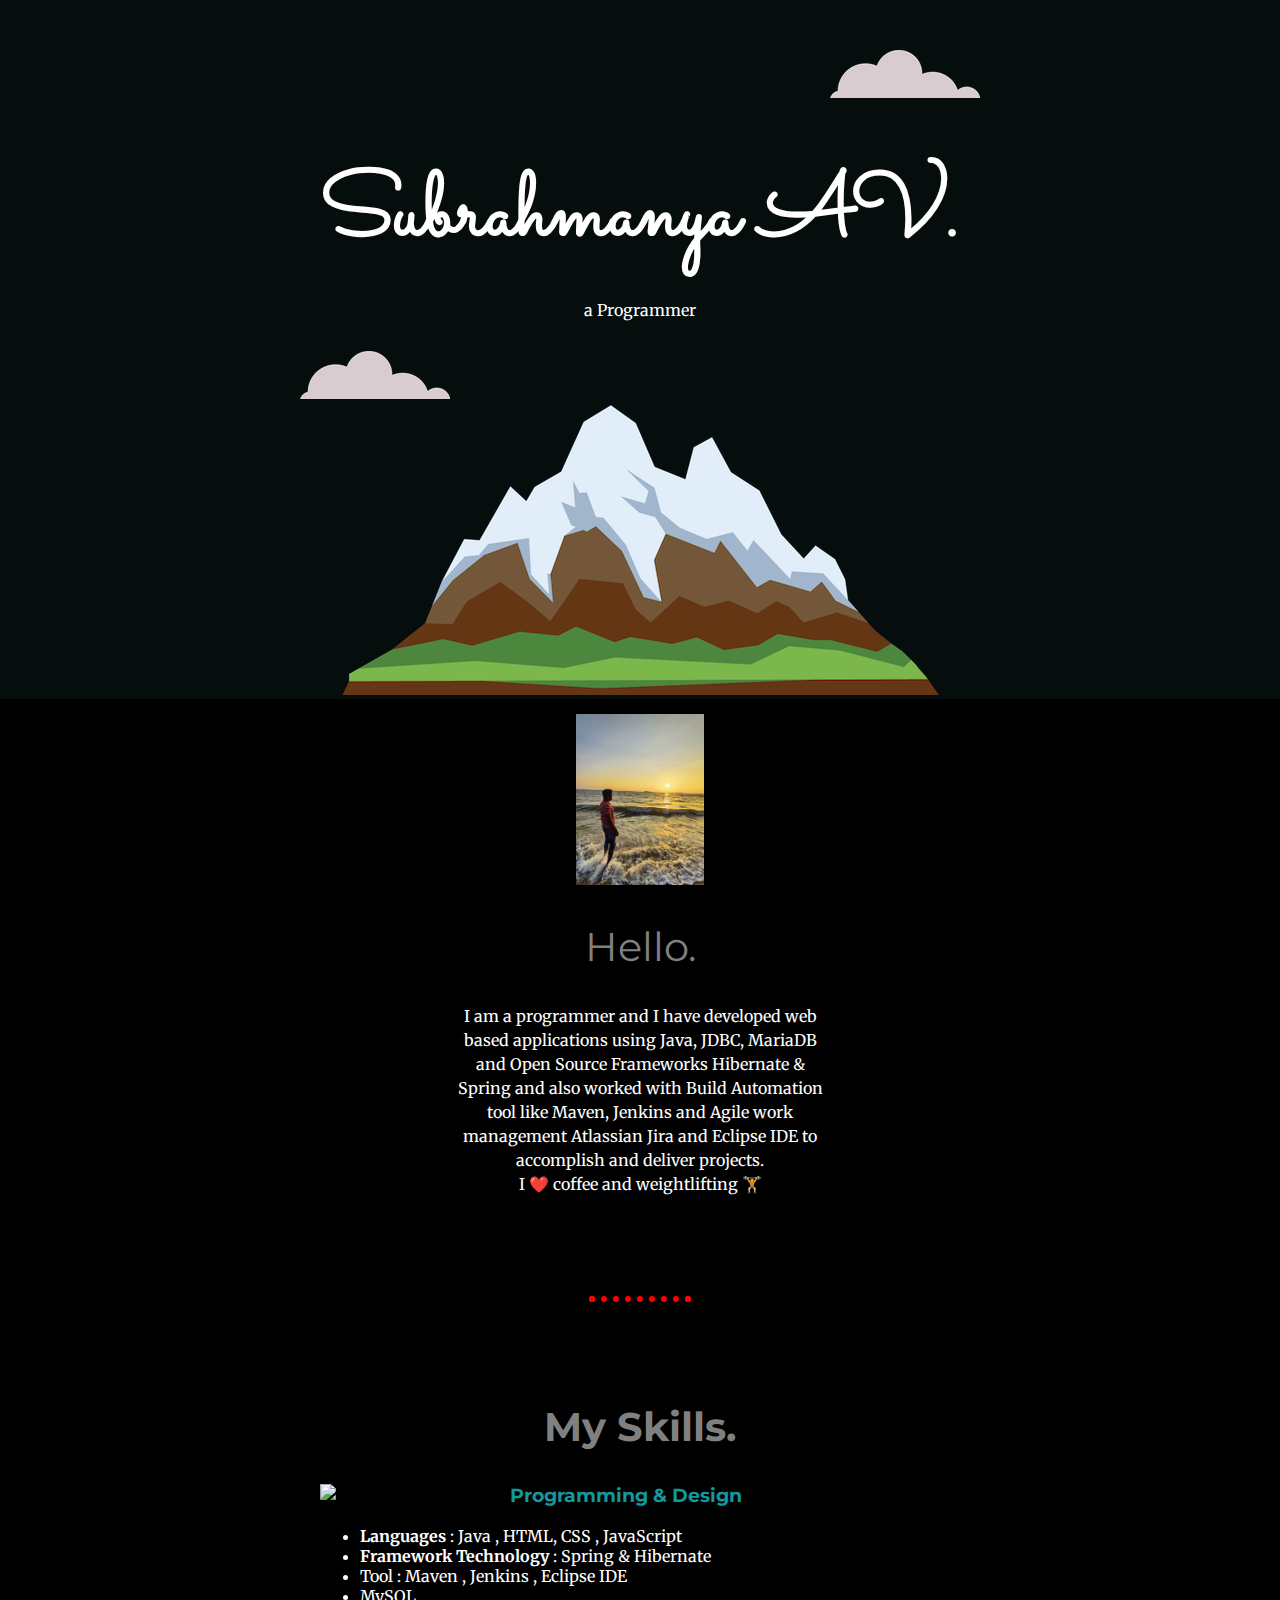
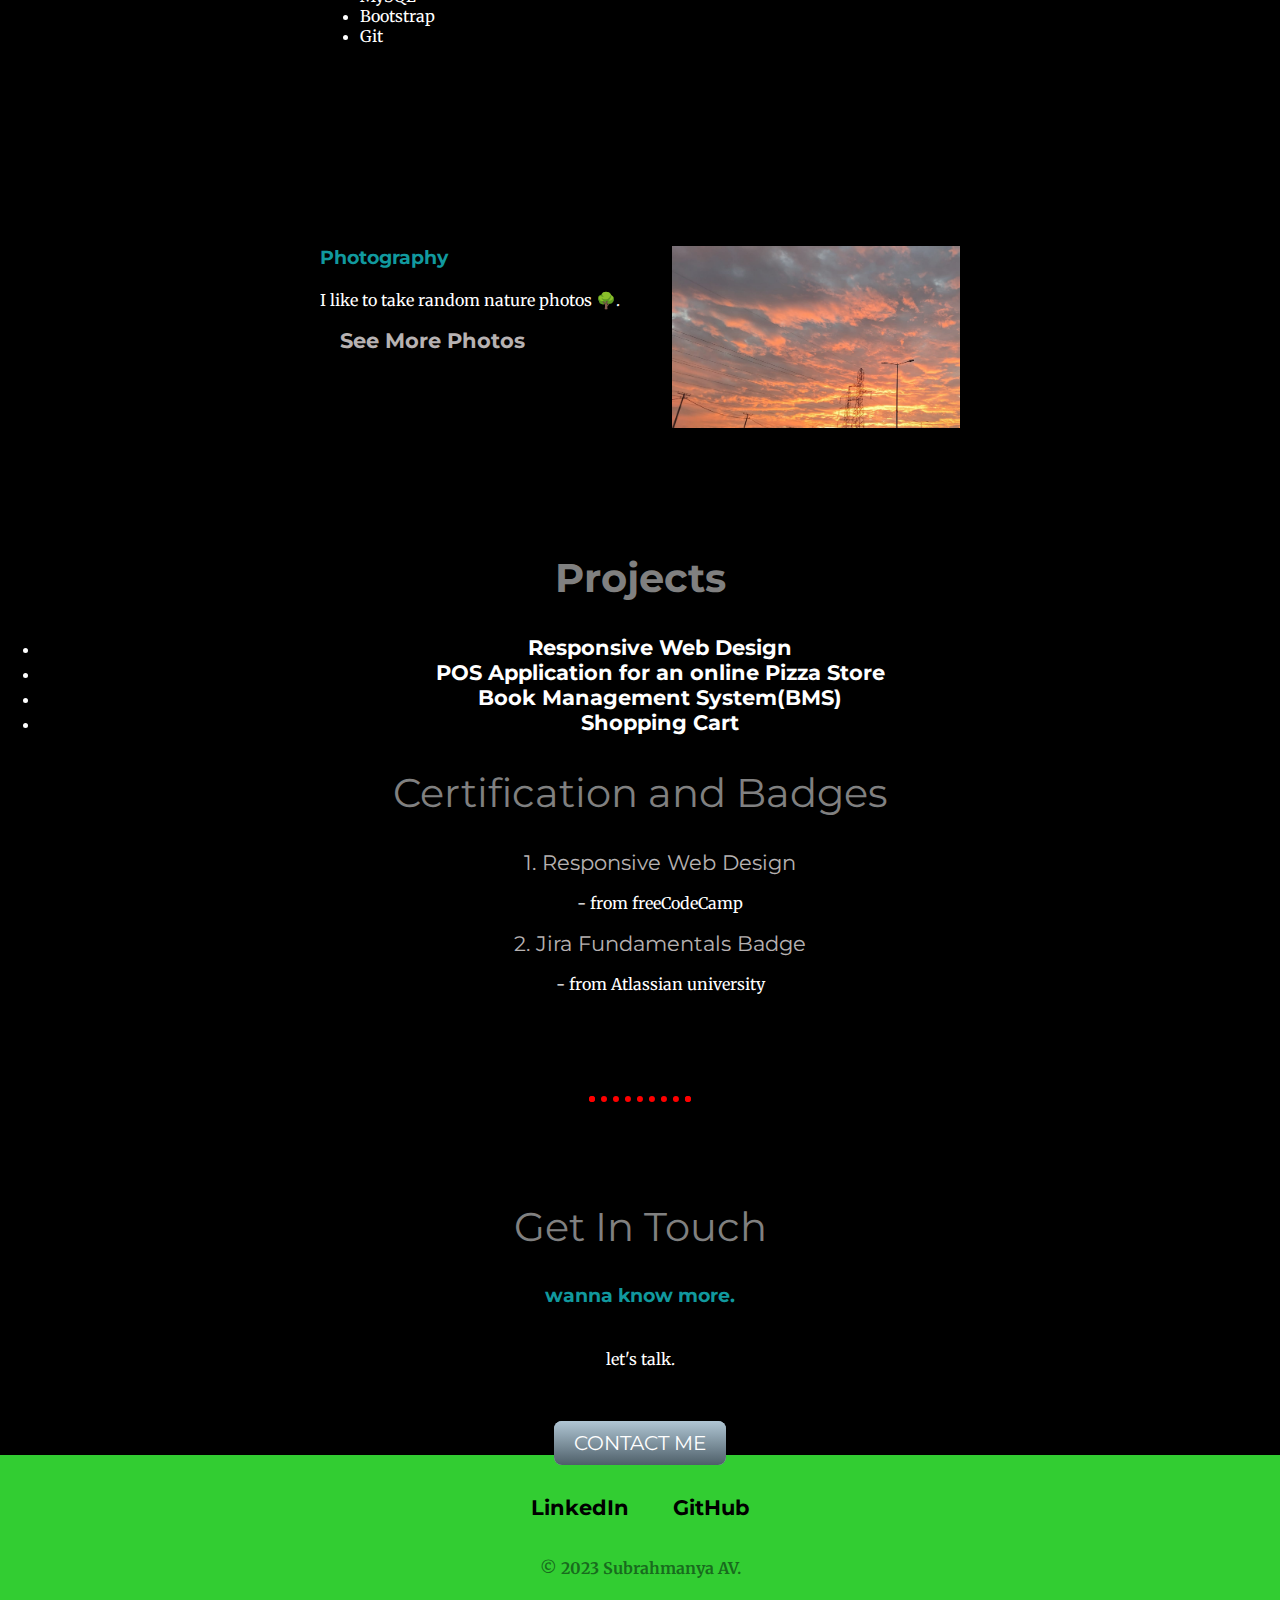
==== index.html @ 48629488 "update" ====
<!DOCTYPE html>
<html lang="en">
<head>
    <meta charset="UTF-8">
    <meta http-equiv="X-UA-Compatible" content="IE=edge">
    <title>Subrahmanya AV</title>
    <link rel="stylesheet" href="css/styles.css">
    <link rel="icon" href="favicon (2).ico">
    <link rel="preconnect" href="https://fonts.googleapis.com">
    <link rel="preconnect" href="https://fonts.gstatic.com" crossorigin>
    <link href="https://fonts.googleapis.com/css2?family=Merriweather:ital,wght@1,300&family=Montserrat:ital,wght@1,200&family=Sacramento&display=swap" rel="stylesheet">
</head>
<body>
    <div class="top-container">
        <img class="top-cloud" src="images/cloud.png" alt="cloud">
        <h1>Subrahmanya AV.</h1>
        <p>a Programmer</p> 
        <img class="bottom-cloud" src="images/cloud.png" alt="cloud-img" >   
        <img src="images/mountain.png" alt="mountain-img">
    </div>
    <div class="middle-container">
        <div class="profile">
          <img class="profile-pic"src="images/me+sun.jpg" alt="profile">
          <h2>Hello.</h2>
          <p class="intro">I am a programmer and I have developed web based applications using Java, JDBC, MariaDB and
             Open Source Frameworks Hibernate & Spring and also worked with Build Automation tool like Maven, Jenkins and 
             Agile work management Atlassian Jira and Eclipse IDE to accomplish and deliver projects.
            <br>I ❤️ coffee and weightlifting 🏋️<br></p>
        </div>
        <hr>
        <div class="skills">
          <h2><strong>My Skills.</strong> </h2>
          <div class="skill-row">
            <img class="programming-img" src="https://cdn-icons-png.flaticon.com/512/2482/2482539.png" alt="skills">
            <h3>Programming & Design</h3>
            <!-- <p>I started coding in 2022.So, am new to this but I am curious and am constantly learning</p> -->
            <ul class="list">
              <li><strong>Languages</strong> :  Java ,  HTML, CSS ,  JavaScript</li>
              <li><strong>Framework Technology</strong>  : Spring  & Hibernate</li>
              <li>Tool : Maven , Jenkins , Eclipse IDE </li>
              <li>MySQL </li>
              <li>Bootstrap</li>
              <li>Git</li>
            </ul>
          </div>
          <div class="skill-row">
            <img class="nature-pic" src="images/nature.jpg" alt="nature">
            <h3>Photography</h3>
            <p>I like to take random nature photos 🌳.</p>
            <a href="naturepics.html"><strong>See More Photos</strong></a>
          </div>
        </div>
        <div>
          <h2><strong>Projects</strong></h2>
          <ul class="list">
            <li ><a class="project" href="https://github.com/SubrahmanyaAV/ResponsiveWebDesign-freeCodeCamp.git"><strong>Responsive Web Design</strong></a></li>
            <li ><a class="project" href="https://github.com/SubrahmanyaAV/POS-PizzaStore-Hibernate-Spring.git"><strong>POS Application for an online Pizza Store</strong></a></li>
            <li ><a class="project" href="https://github.com/SubrahmanyaAV/BookManagementSystem-BMS-JDBC-Swing.git"><strong>Book Management System(BMS)</strong></a></li>
            <li ><a class="project" href="https://github.com/SubrahmanyaAV/ecomapp-shoppingcart-servlet-jsp.git"><strong>Shopping Cart</strong></a></li>
          </ul>
        </div>
        <div>
          <h2>Certification and Badges</h2>
          <ul>
            <li><a href="https://freecodecamp.org/certification/SubrahmanyaAV/responsive-web-design ">1. Responsive Web Design</a><p>- from freeCodeCamp</p></li>
            <li><a href="https://university.atlassian.com/student/award/X69KuymcPXBDvqLNH1qDiKFf">2. Jira Fundamentals Badge</a><p> - from Atlassian university</p></li>
          </ul>
        </div>
        <hr>
        <div class="contact-me">
          <h2>Get In Touch</h2>
          <h3>wanna know more.</h3>
          <p class="contact-message">let's talk.</p>
          <a class="btn" href="mailto:subrahmanyamowdhgalya@email.com">CONTACT ME</a>
        </div>
      </div>
      
      
      <div class="bottom-container">
        <a class="footer-link hover" href="https://www.linkedin.com/in/subrahmanya-a-v-b4709521b"><strong>LinkedIn</strong></a>
        <!-- <a class="footer-link" href="https://twitter.com/"><strong>Twitter</strong></a> -->
        <a class="footer-link hover" href="https://github.com/SubrahmanyaAV"><strong>GitHub</strong></a>
        <p class="copyright"><strong>© 2023 Subrahmanya AV.</strong></p>
      </div>
      
    
</body>
</html>
---- css/styles.css ----
body{
    margin: 0;
    text-align: center;
    font-family: 'Merriweather', serif;
}

h1{
    color: white;
   /* line-height: 2; */
    margin: 50px auto 0 auto;
    font-family: 'Sacramento', cursive;
   /* font-size: 562.5% ; */  /*16px = 100% ,so 90px  */
   font-size: 5.625rem;
}

h2{
    color: grey;
    font-family: 'Montserrat', sans-serif;
    font-size: 2.5rem;
    font-weight: normal;
}

h3{
    color: #11999E;
    font-family: 'Montserrat', sans-serif;
}

p{
    color: white;
    line-height: 1.5;
}

hr{
    border: dotted red 6px;
    border-bottom: none;
    width: 7%;
    margin: 100px auto;
}

a{
    color: rgba(245, 238, 238, 0.762);
    margin: 10px 20px;
    font-family: 'Montserrat', sans-serif;
    font-size: 1.3rem;
    text-decoration: none;
}

a:hover{
    color: #793db9;
}

.hover{
    color: black;
}
.hover:hover{
    color: white;
}
.list , .project{
    color: white;
}

.nav{
    width: 200px;
    margin: auto 500px;
    height: 60px;
    background-color: #413543;
    padding-right: 200px;
}

.top-container{
     background-color: #050d0d; /* 62B6B7 */
    position: relative;
    padding-top: 100px;
}

.middle-container{
    background-color: black;
    margin: 0;
    
}

.bottom-container{
    background-color: limegreen;
    padding: 40px 0;
}

.intro{
    width: 30%;
    margin: auto;
}

.top-cloud{
    position: absolute;
    right: 300px;
    top: 50px;
}

.bottom-cloud{
    position: absolute;
    left: 300px;
    bottom: 300px;
}

.profile-pic{
    width: 10%;
    margin-top: 15px;
}

.programming-img{
    width: 25%;
    float: left;
    margin-right: 30px;
}

.contact-me{
    background-color: black;
}

.skill-row{
    width: 50%;
    margin: 20px auto 200px auto;
    text-align: left;
}

.nature-pic{
    width: 45%;
    float: right;
    margin-left: 30px;
}

.contact-message{
    width: 40%;
    margin: 40px auto 60px;
}

.btn {
    background: #b0c6d4;
    background-image: -webkit-linear-gradient(top, #b0c6d4, #4e5f69);
    background-image: -moz-linear-gradient(top, #b0c6d4, #4e5f69);
    background-image: -ms-linear-gradient(top, #b0c6d4, #4e5f69);
    background-image: -o-linear-gradient(top, #b0c6d4, #4e5f69);
    background-image: linear-gradient(to bottom, #b0c6d4, #4e5f69);
    -webkit-border-radius: 8;
    -moz-border-radius: 8;
    border-radius: 8px;
    font-family: 'Montserrat', sans-serif;
    color: #ffffff;
    font-size: 20px;
    padding: 10px 20px 10px 20px;
    text-decoration: none;
  }
  
  .btn:hover {
    background: #74818a;
    background-image: -webkit-linear-gradient(top, #74818a, #0e1a21);
    background-image: -moz-linear-gradient(top, #74818a, #0e1a21);
    background-image: -ms-linear-gradient(top, #74818a, #0e1a21);
    background-image: -o-linear-gradient(top, #74818a, #0e1a21);
    background-image: linear-gradient(to bottom, #74818a, #0e1a21);
    text-decoration: none;
  }
  
  .copyright{
    color: #000a0a85;
    padding: 20px;
    font-size: 1rem;
  }
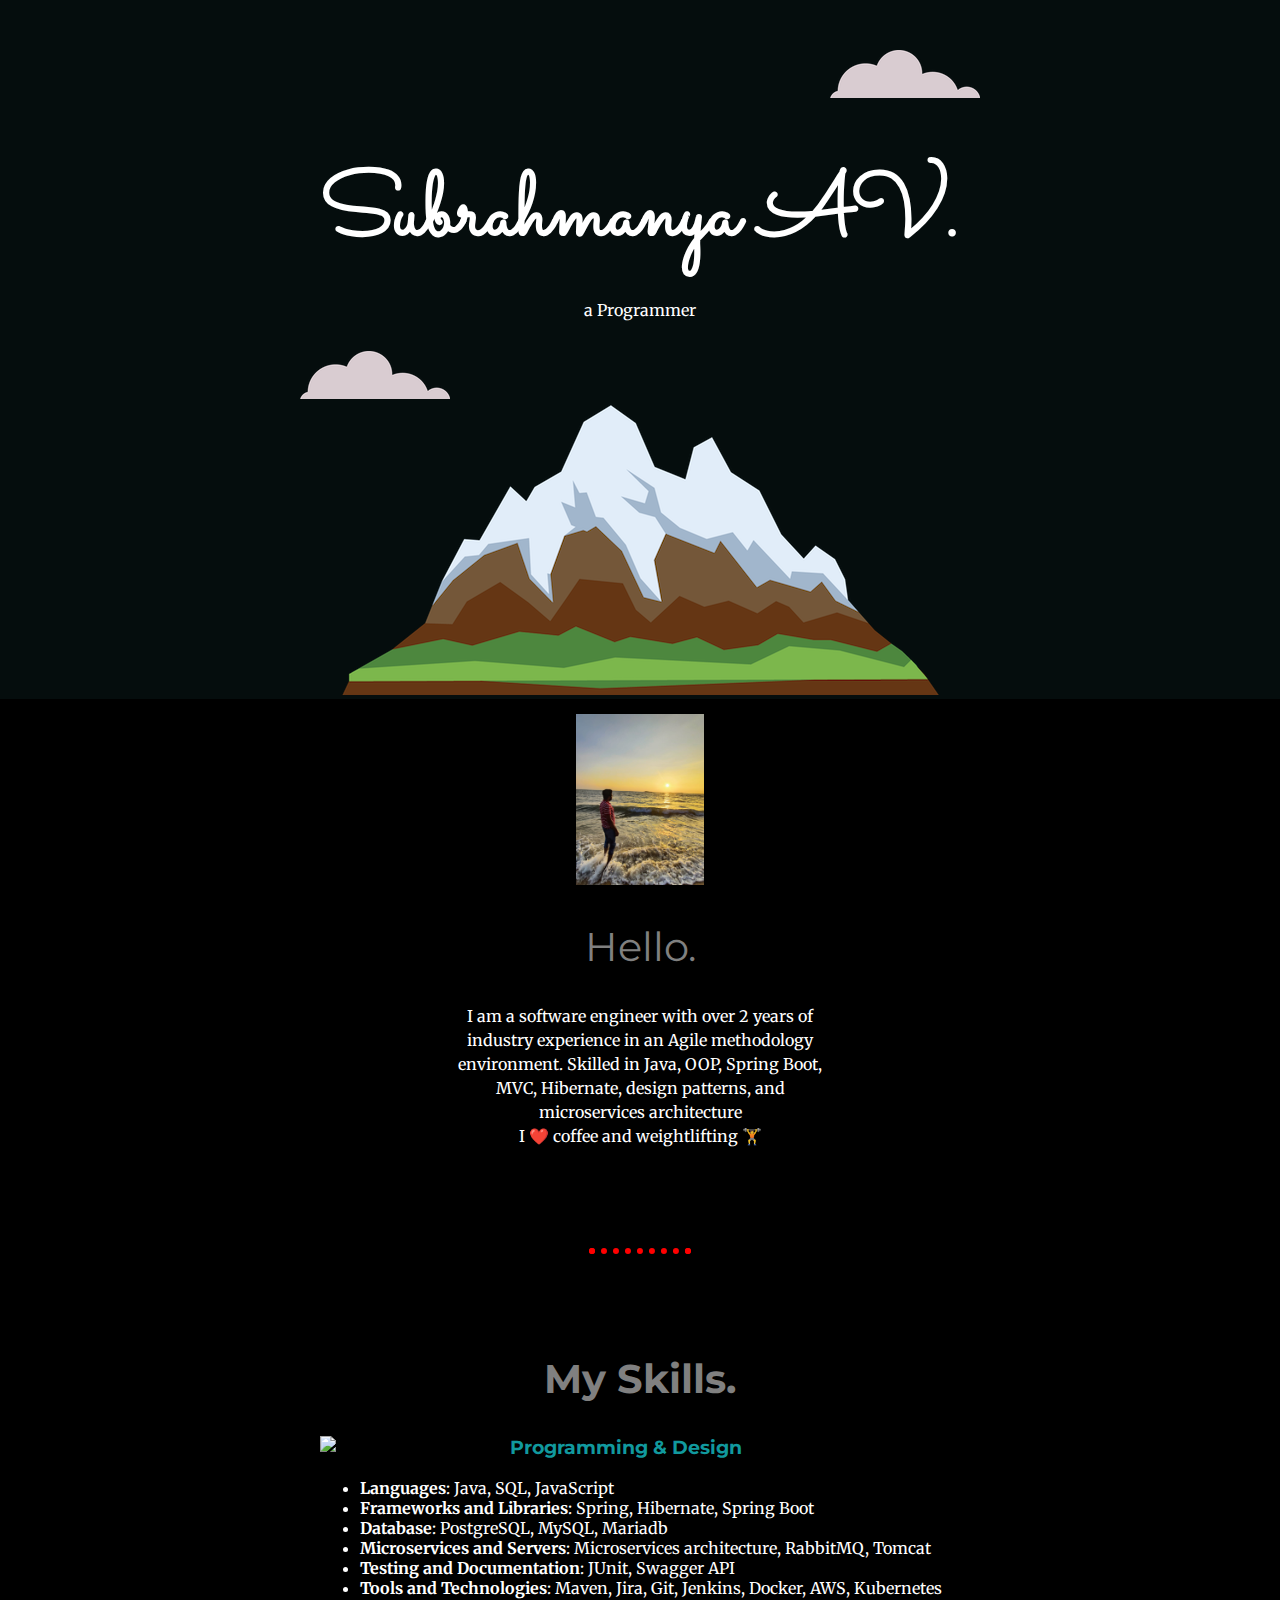
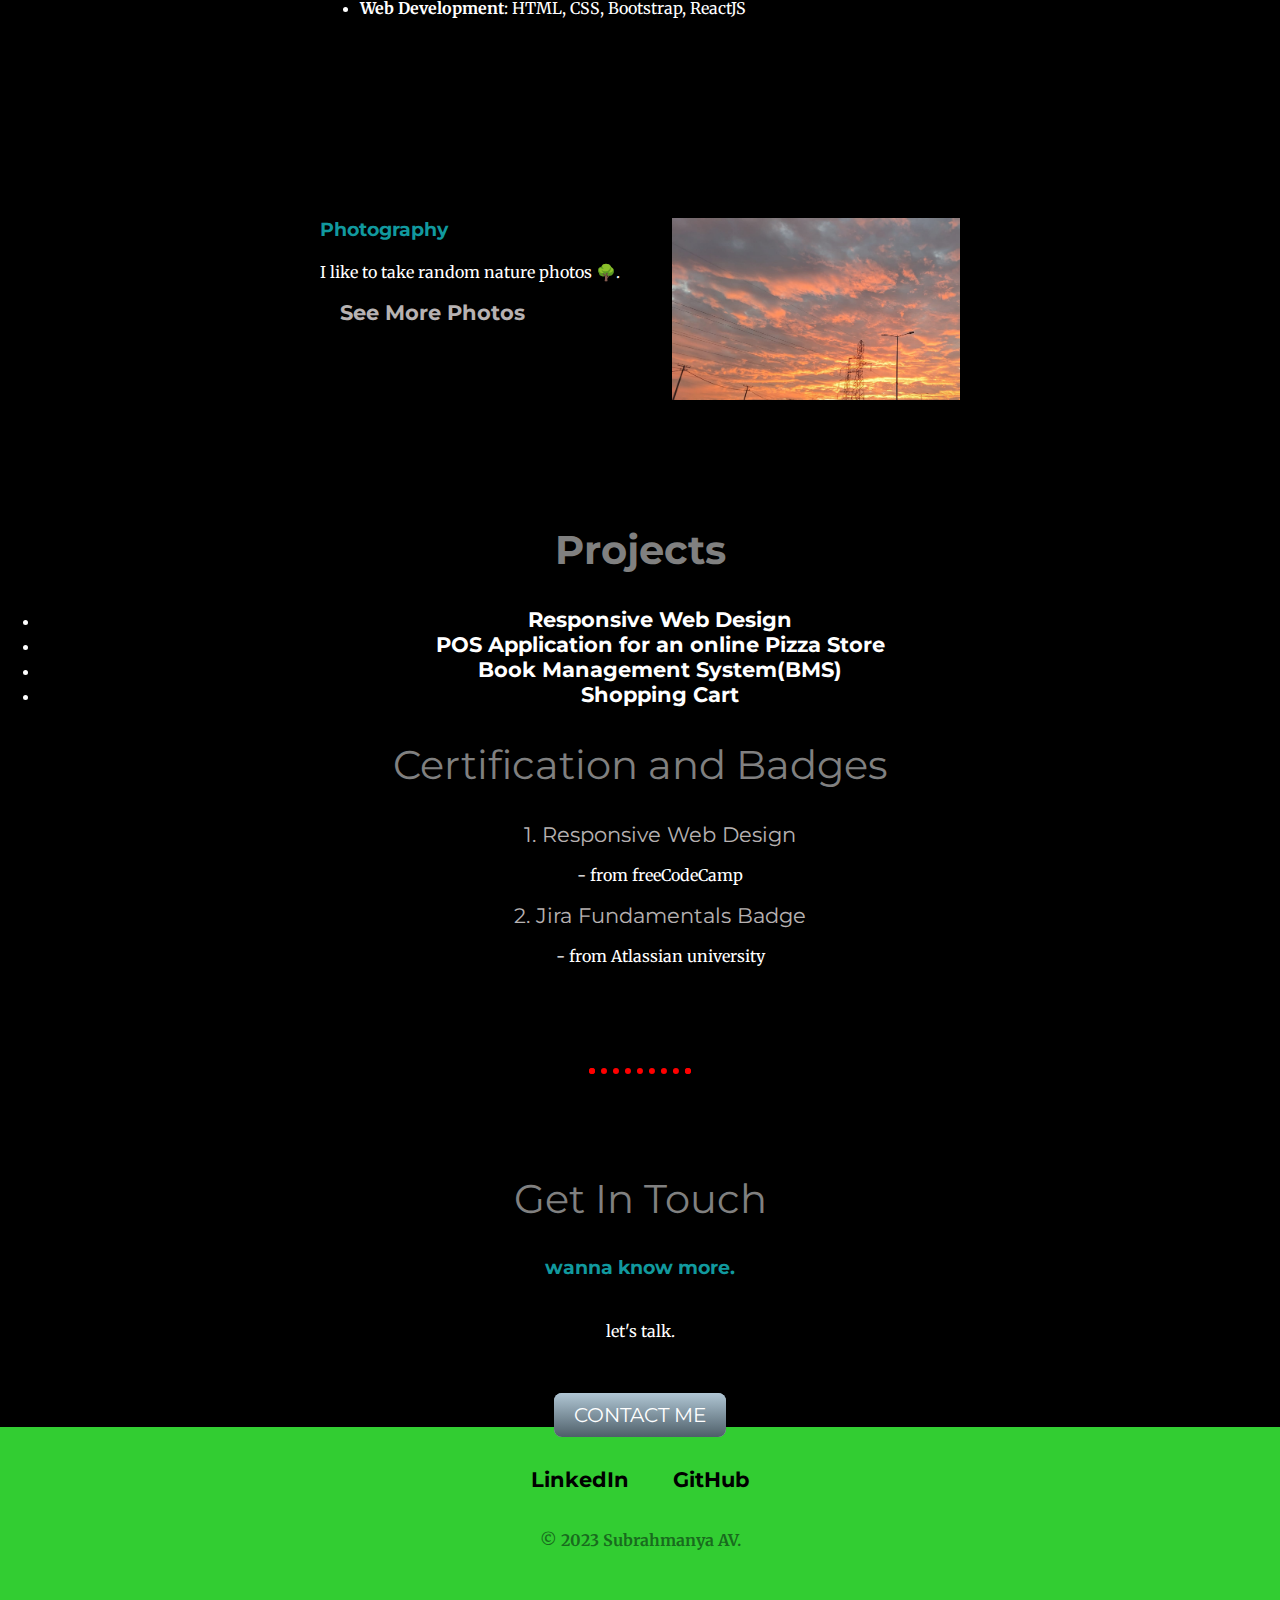
==== commit 3166734d: "Update index.html" ====
--- a/index.html
+++ b/index.html
@@ -22,9 +22,8 @@
         <div class="profile">
           <img class="profile-pic"src="images/me+sun.jpg" alt="profile">
           <h2>Hello.</h2>
-          <p class="intro">I am a programmer and I have developed web based applications using Java, JDBC, MariaDB and
-             Open Source Frameworks Hibernate & Spring and also worked with Build Automation tool like Maven, Jenkins and 
-             Agile work management Atlassian Jira and Eclipse IDE to accomplish and deliver projects.
+          <p class="intro">I am a software engineer with over 2 years of industry experience in an Agile methodology environment. 
+              Skilled in Java, OOP, Spring Boot, MVC, Hibernate, design patterns, and microservices architecture
             <br>I ❤️ coffee and weightlifting 🏋️<br></p>
         </div>
         <hr>
@@ -35,19 +34,21 @@
             <h3>Programming & Design</h3>
             <!-- <p>I started coding in 2022.So, am new to this but I am curious and am constantly learning</p> -->
             <ul class="list">
-              <li><strong>Languages</strong> :  Java ,  HTML, CSS ,  JavaScript</li>
-              <li><strong>Framework Technology</strong>  : Spring  & Hibernate</li>
-              <li>Tool : Maven , Jenkins , Eclipse IDE </li>
-              <li>MySQL </li>
-              <li>Bootstrap</li>
-              <li>Git</li>
+                <li><strong>Languages</strong>: Java, SQL, JavaScript</li>
+                <li><strong>Frameworks and Libraries</strong>: Spring, Hibernate, Spring Boot</li>
+                <li><strong>Database</strong>: PostgreSQL, MySQL, Mariadb</li>
+                <li><strong>Microservices and Servers</strong>: Microservices architecture, RabbitMQ, Tomcat</li>
+                <li><strong>Testing and Documentation</strong>: JUnit, Swagger API</li>
+                <li><strong>Tools and Technologies</strong>: Maven, Jira, Git, Jenkins, Docker, AWS, Kubernetes</li>
+                <li><strong>Web Development</strong>: HTML, CSS, Bootstrap, ReactJS</li>
+
             </ul>
           </div>
           <div class="skill-row">
             <img class="nature-pic" src="images/nature.jpg" alt="nature">
             <h3>Photography</h3>
             <p>I like to take random nature photos 🌳.</p>
-            <a href="naturepics.html"><strong>See More Photos</strong></a>
+            <a href="naturepics.html"><strong><href>See More Photos</href></strong></a>
           </div>
         </div>
         <div>
@@ -85,4 +86,4 @@
       
     
 </body>
-</html>+</html>
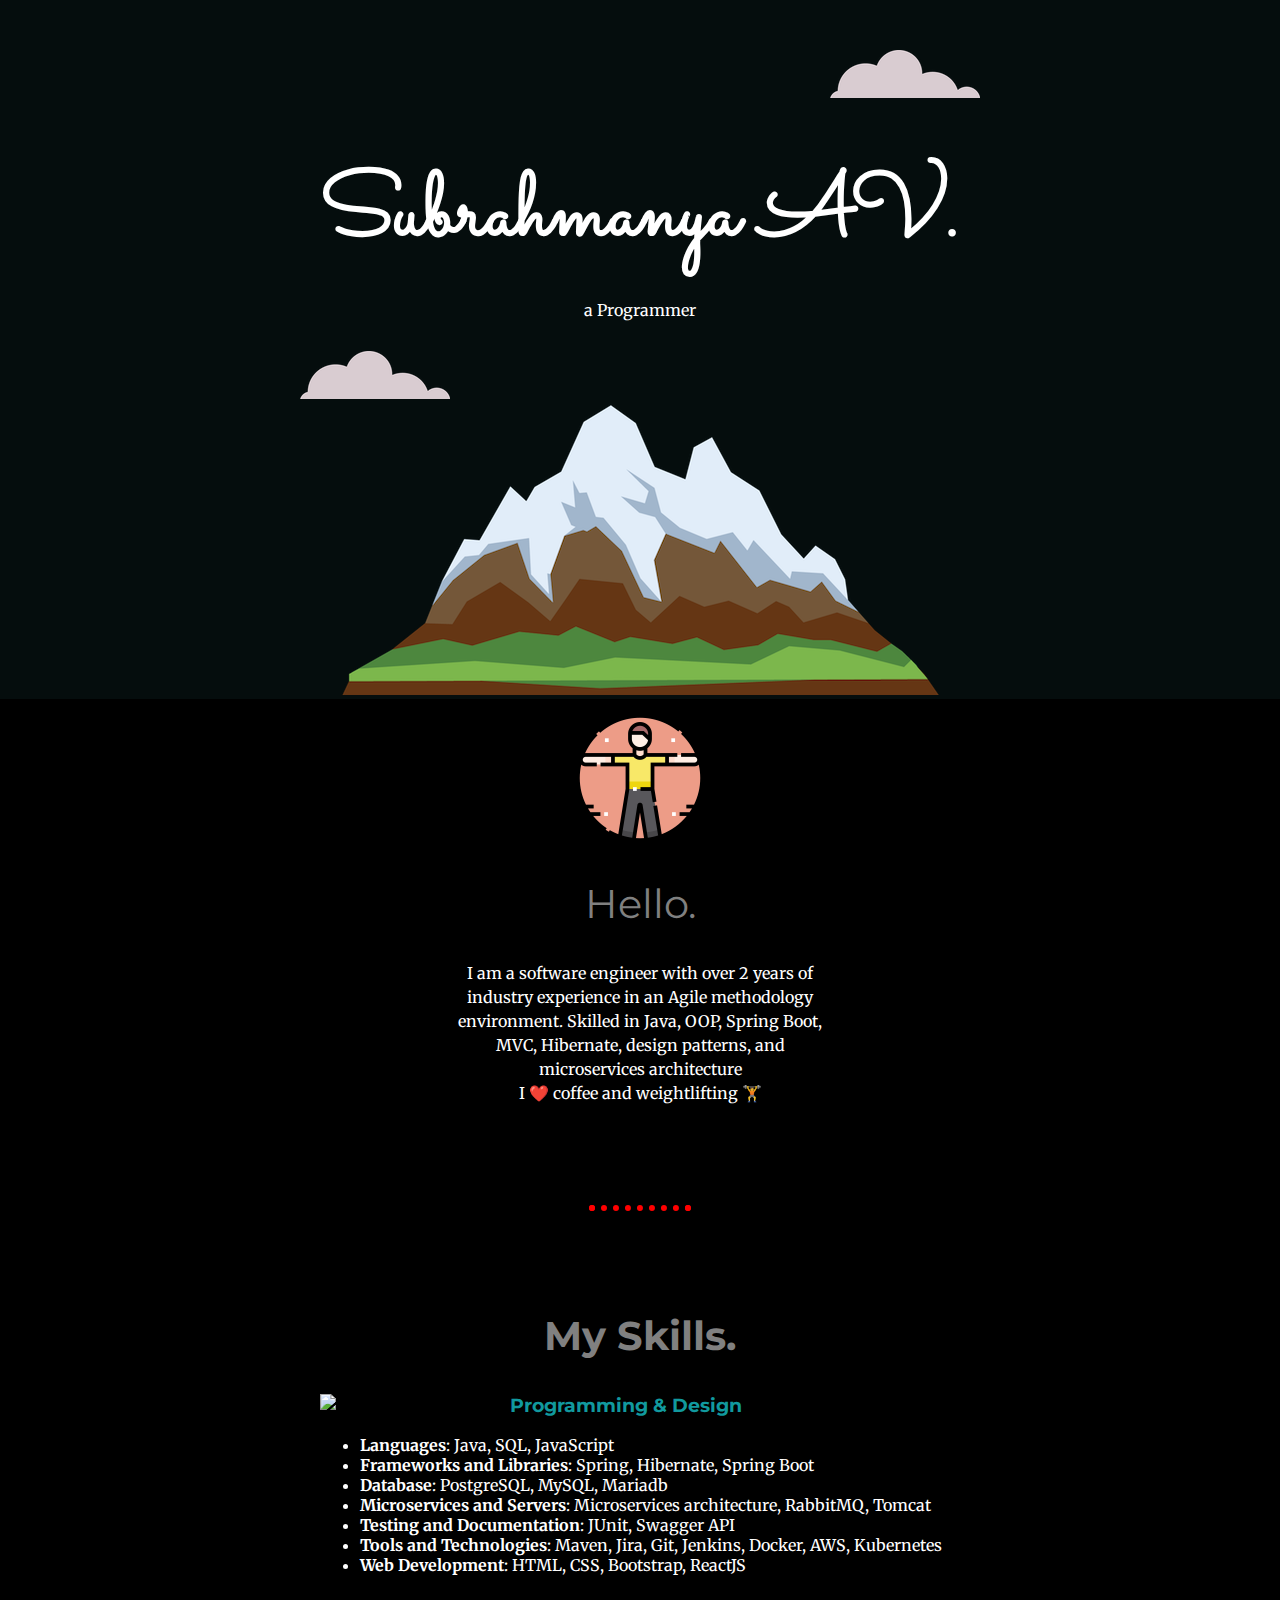
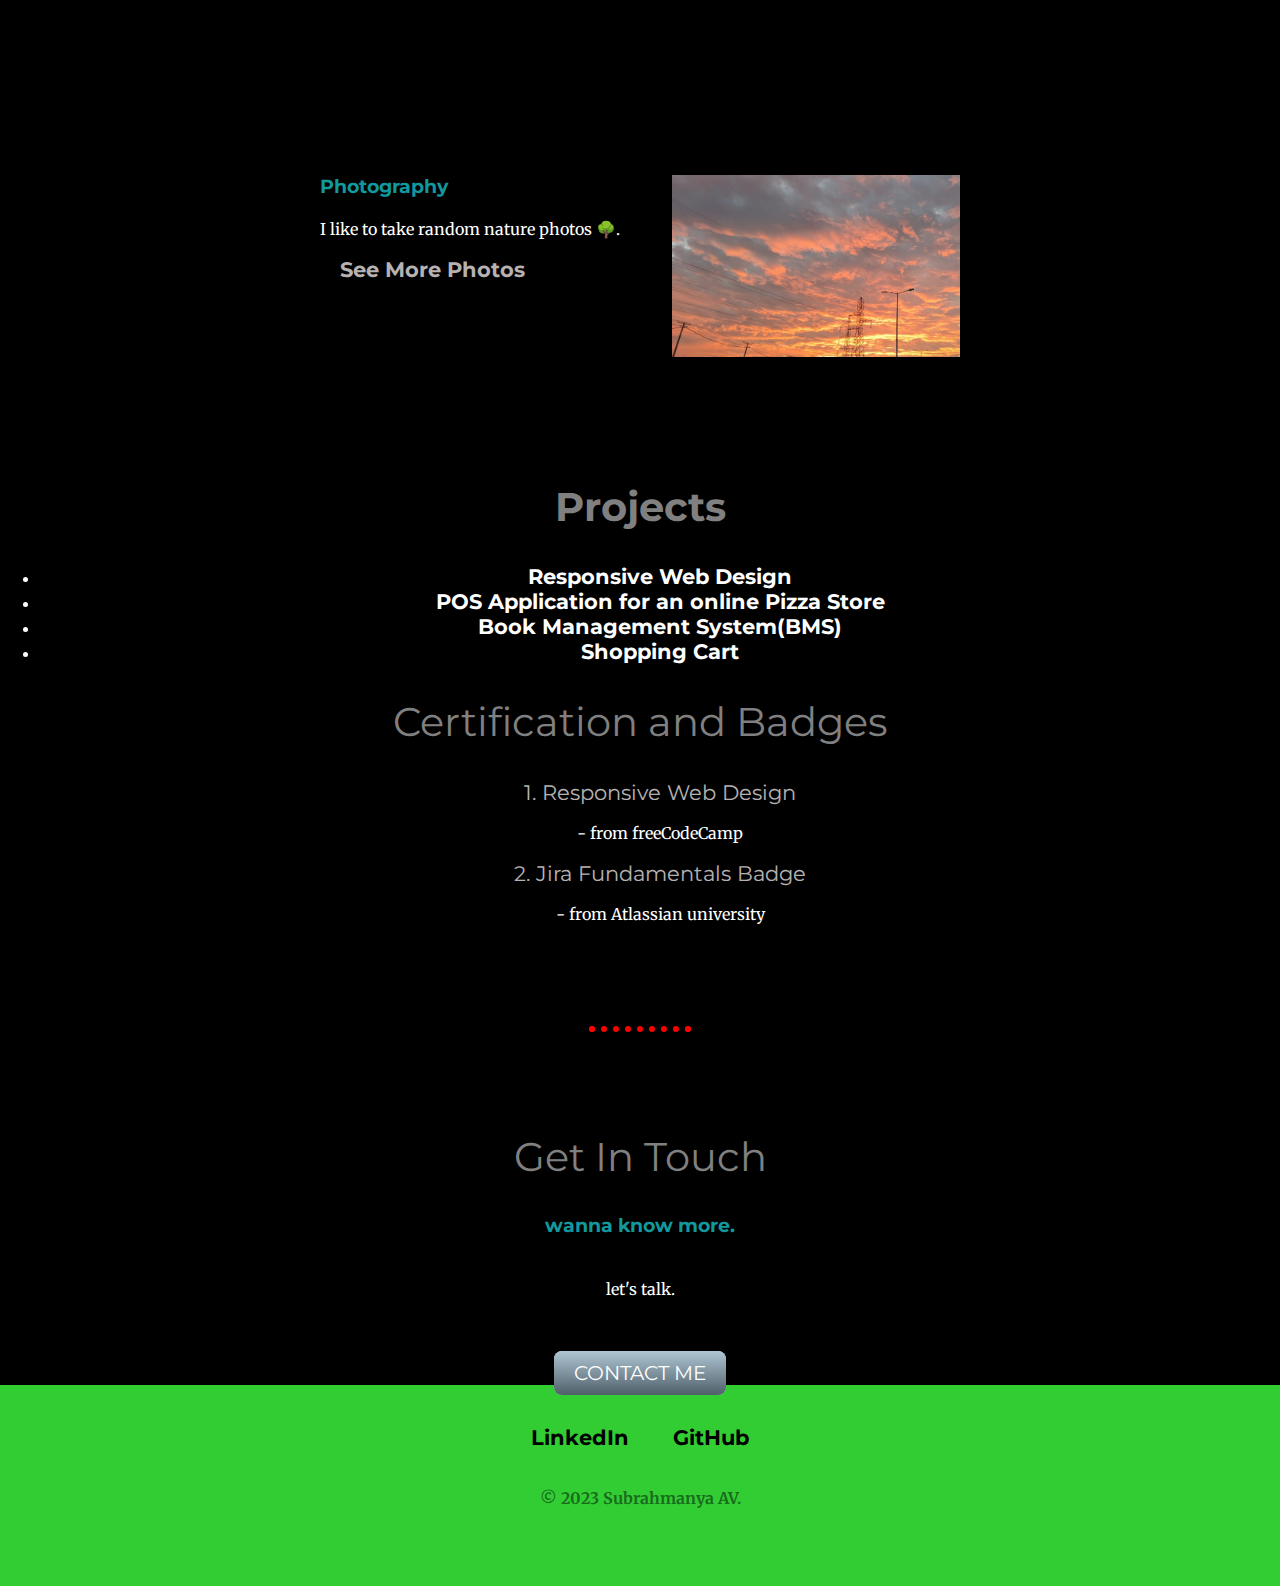
==== commit e83c83da: "Update index.html" ====
--- a/index.html
+++ b/index.html
@@ -20,7 +20,7 @@
     </div>
     <div class="middle-container">
         <div class="profile">
-          <img class="profile-pic"src="images/me+sun.jpg" alt="profile">
+          <img class="profile-pic"src="images/virtuvian-man.png" alt="profile">
           <h2>Hello.</h2>
           <p class="intro">I am a software engineer with over 2 years of industry experience in an Agile methodology environment. 
               Skilled in Java, OOP, Spring Boot, MVC, Hibernate, design patterns, and microservices architecture
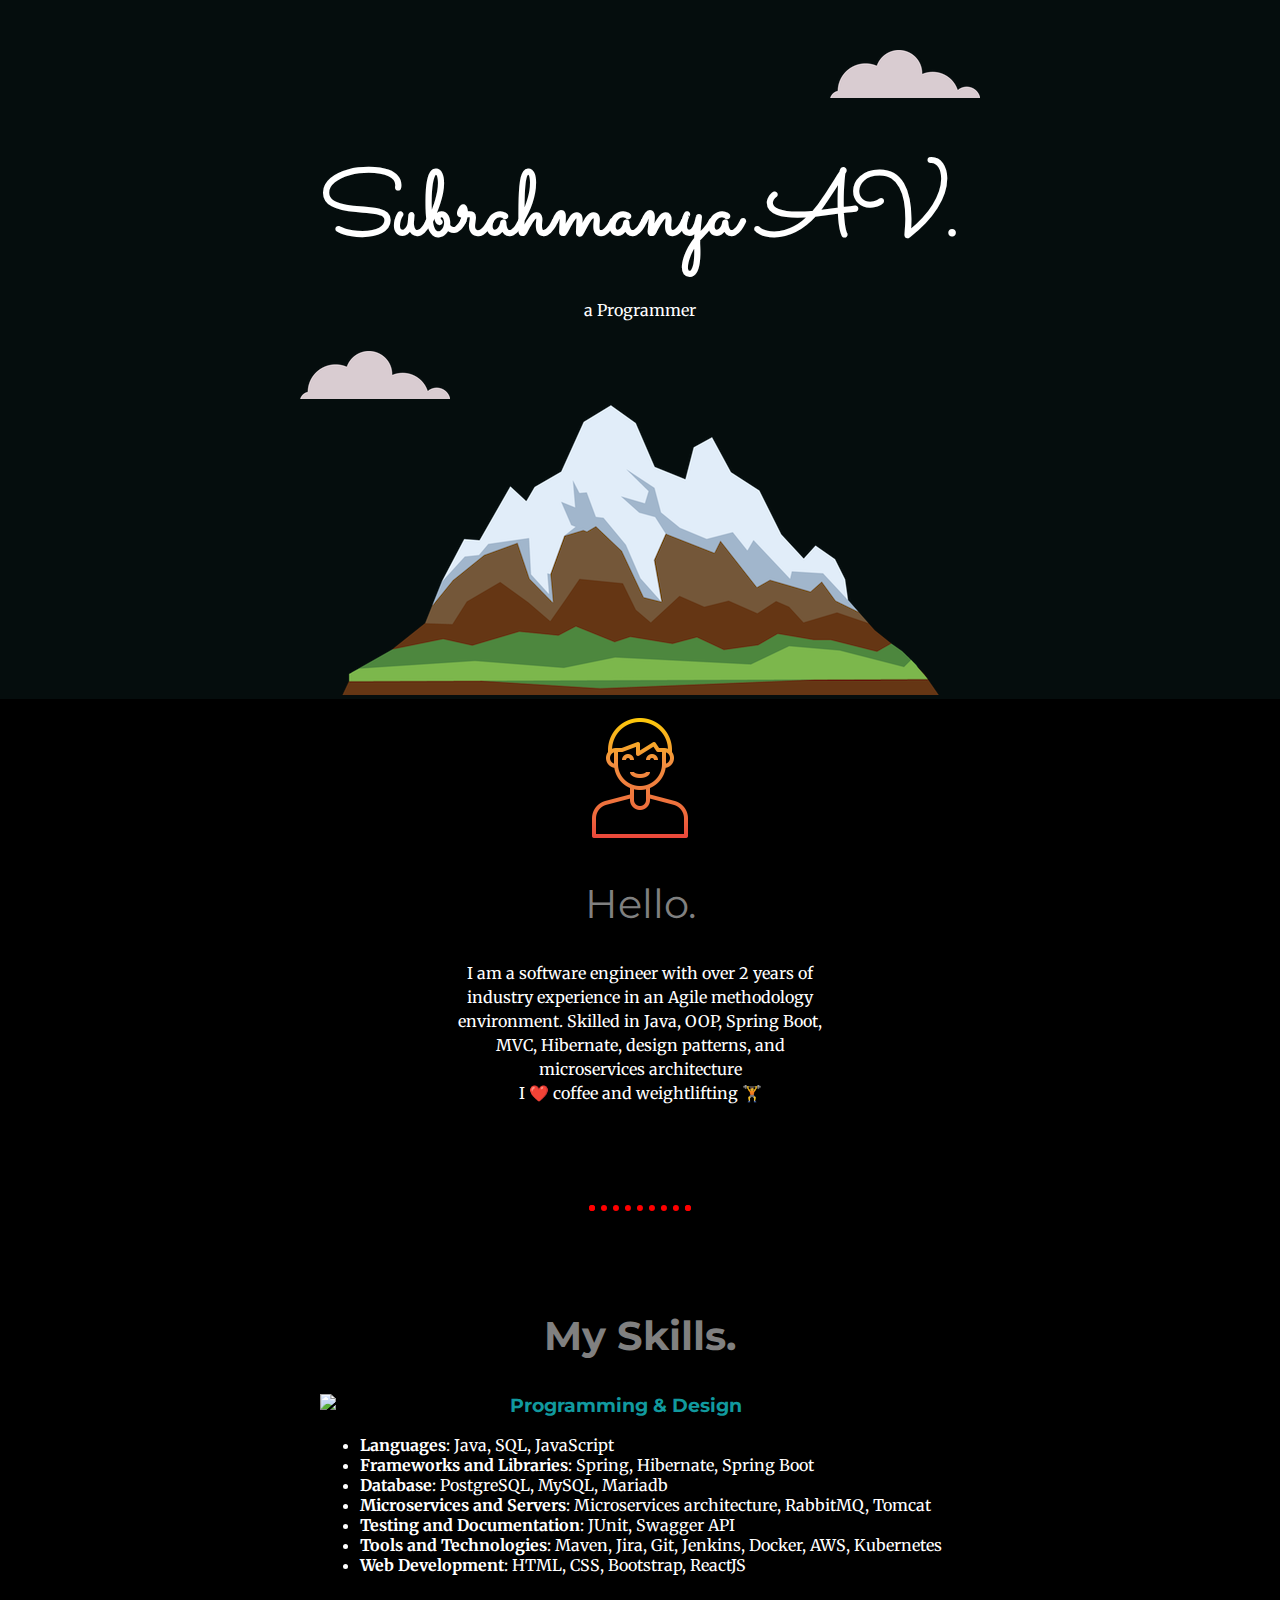
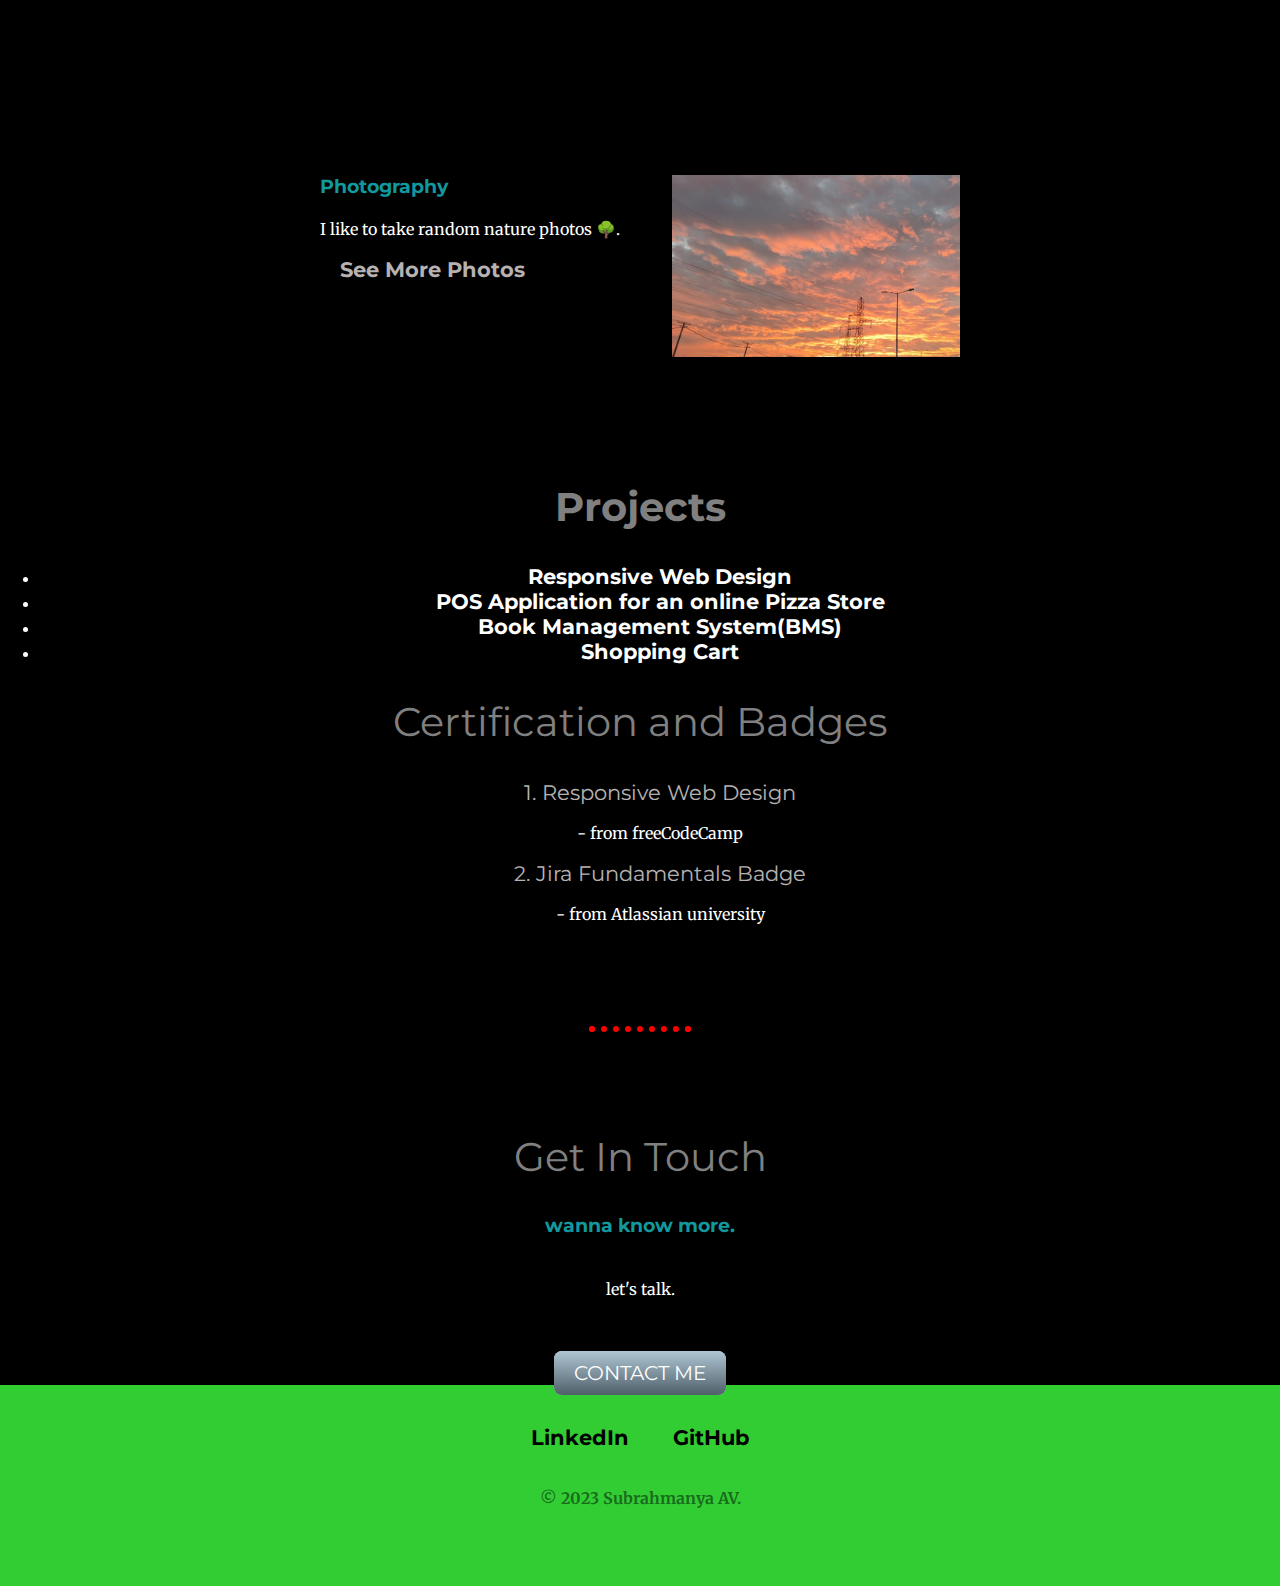
==== commit 972a4ebf: "Update pic" ====
--- a/index.html
+++ b/index.html
@@ -20,7 +20,7 @@
     </div>
     <div class="middle-container">
         <div class="profile">
-          <img class="profile-pic"src="images/virtuvian-man.png" alt="profile">
+          <img class="profile-pic"src="images/man-avatar.png" alt="profile">
           <h2>Hello.</h2>
           <p class="intro">I am a software engineer with over 2 years of industry experience in an Agile methodology environment. 
               Skilled in Java, OOP, Spring Boot, MVC, Hibernate, design patterns, and microservices architecture
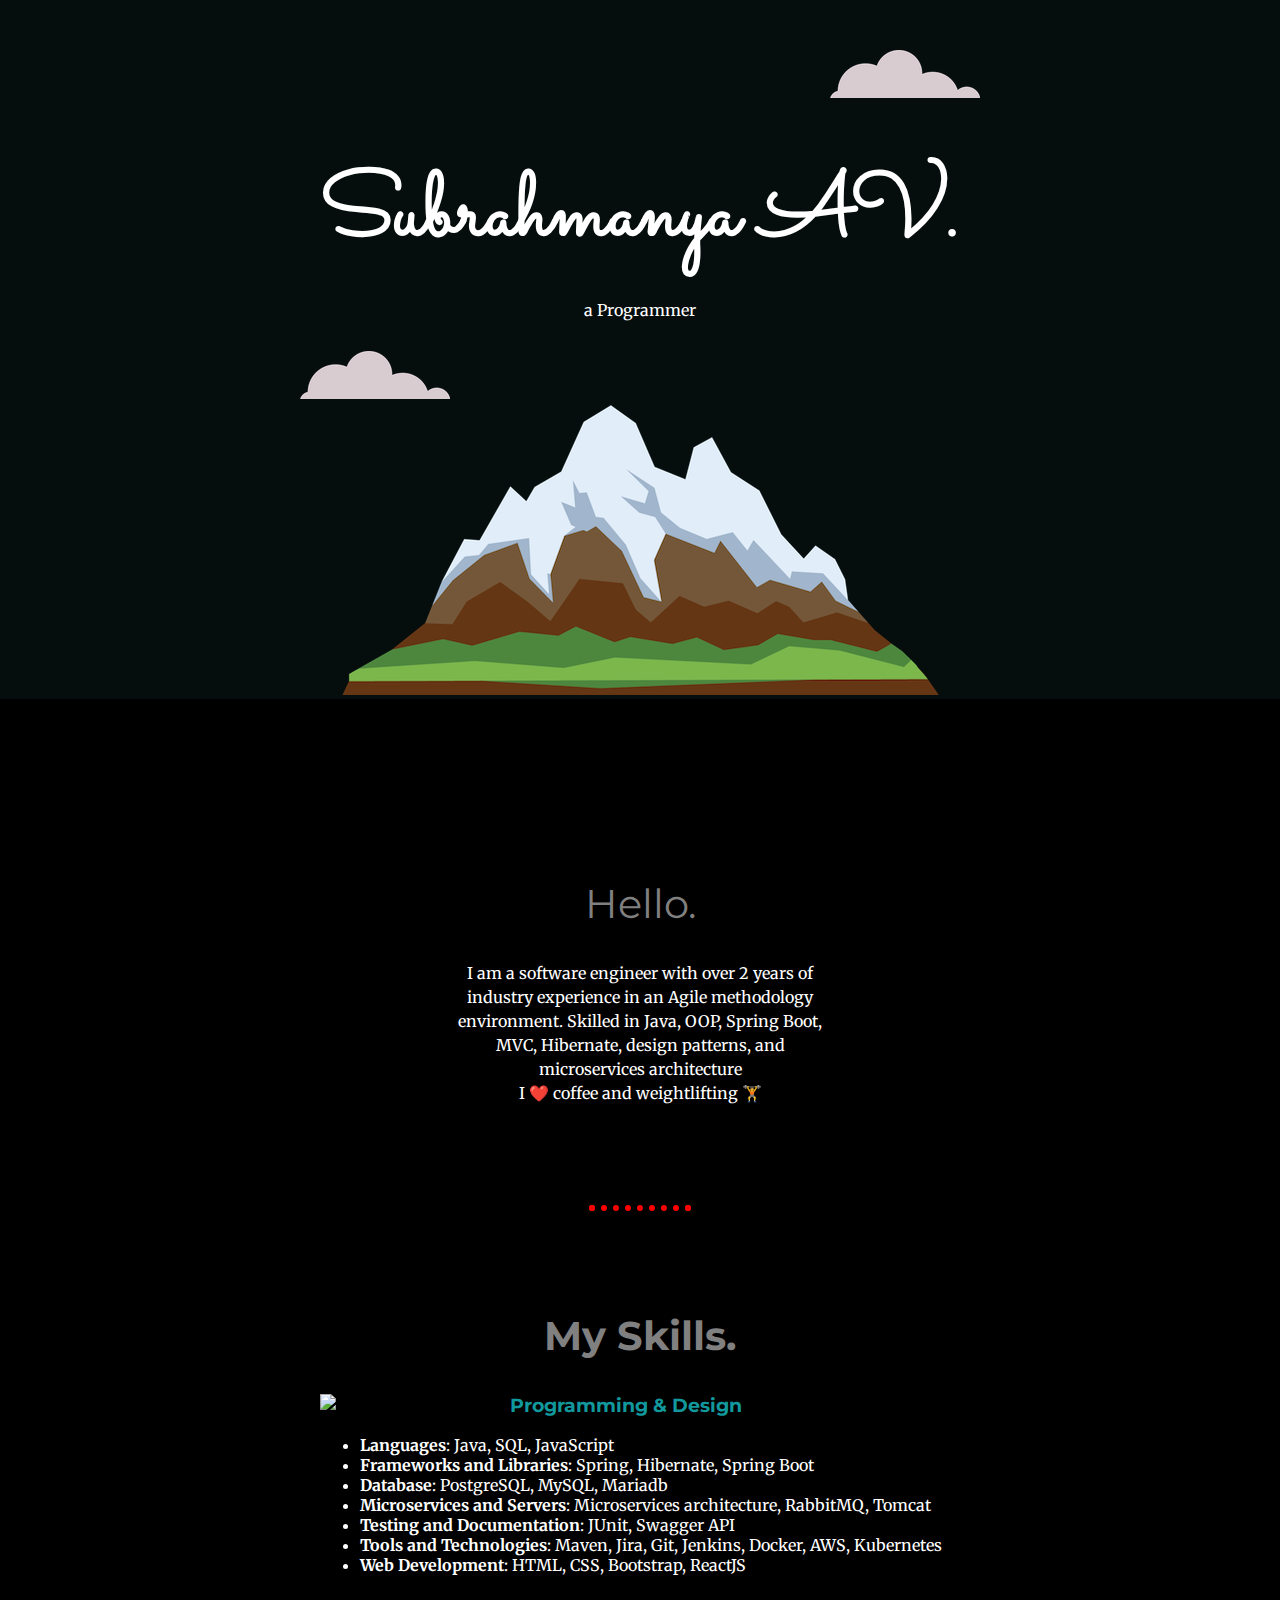
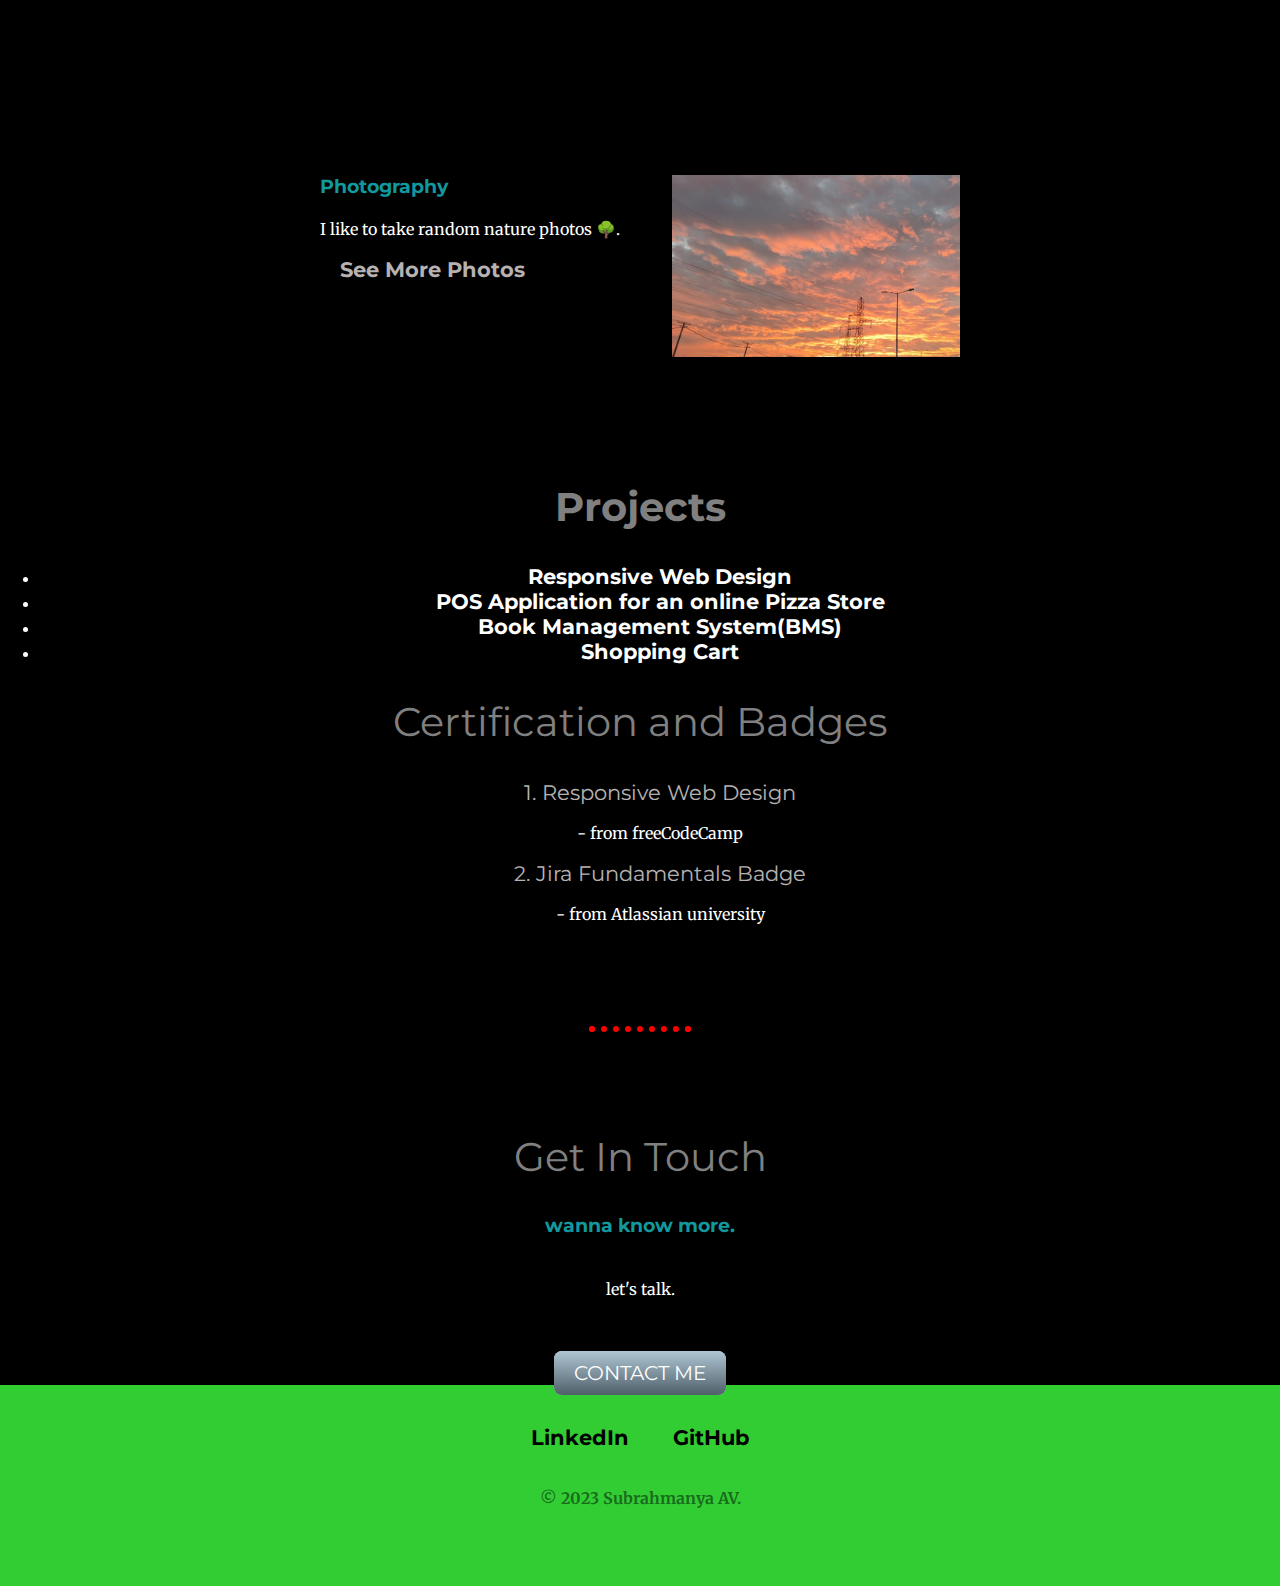
==== commit 08aeee8c: "Update index.html" ====
--- a/index.html
+++ b/index.html
@@ -20,7 +20,7 @@
     </div>
     <div class="middle-container">
         <div class="profile">
-          <img class="profile-pic"src="images/man-avatar.png" alt="profile">
+          <img class="profile-pic"src="images/tags.png" alt="profile">
           <h2>Hello.</h2>
           <p class="intro">I am a software engineer with over 2 years of industry experience in an Agile methodology environment. 
               Skilled in Java, OOP, Spring Boot, MVC, Hibernate, design patterns, and microservices architecture
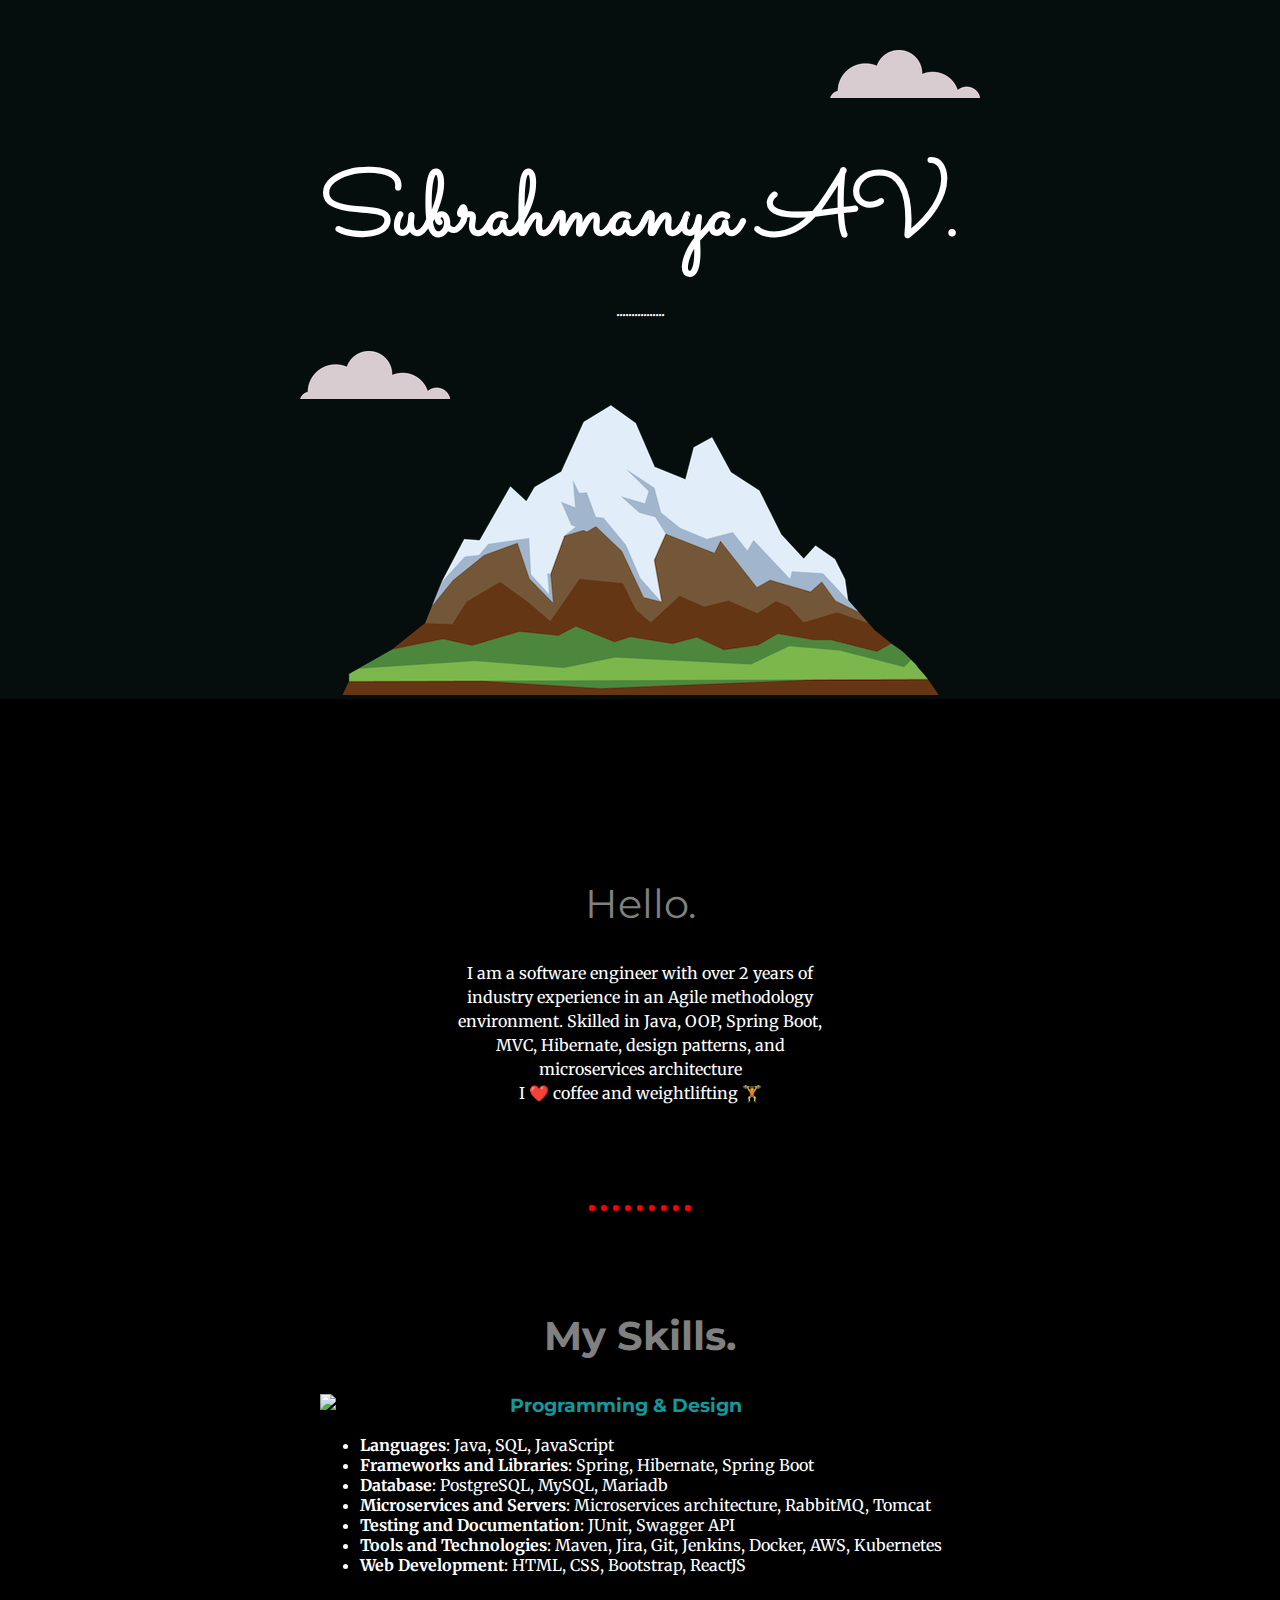
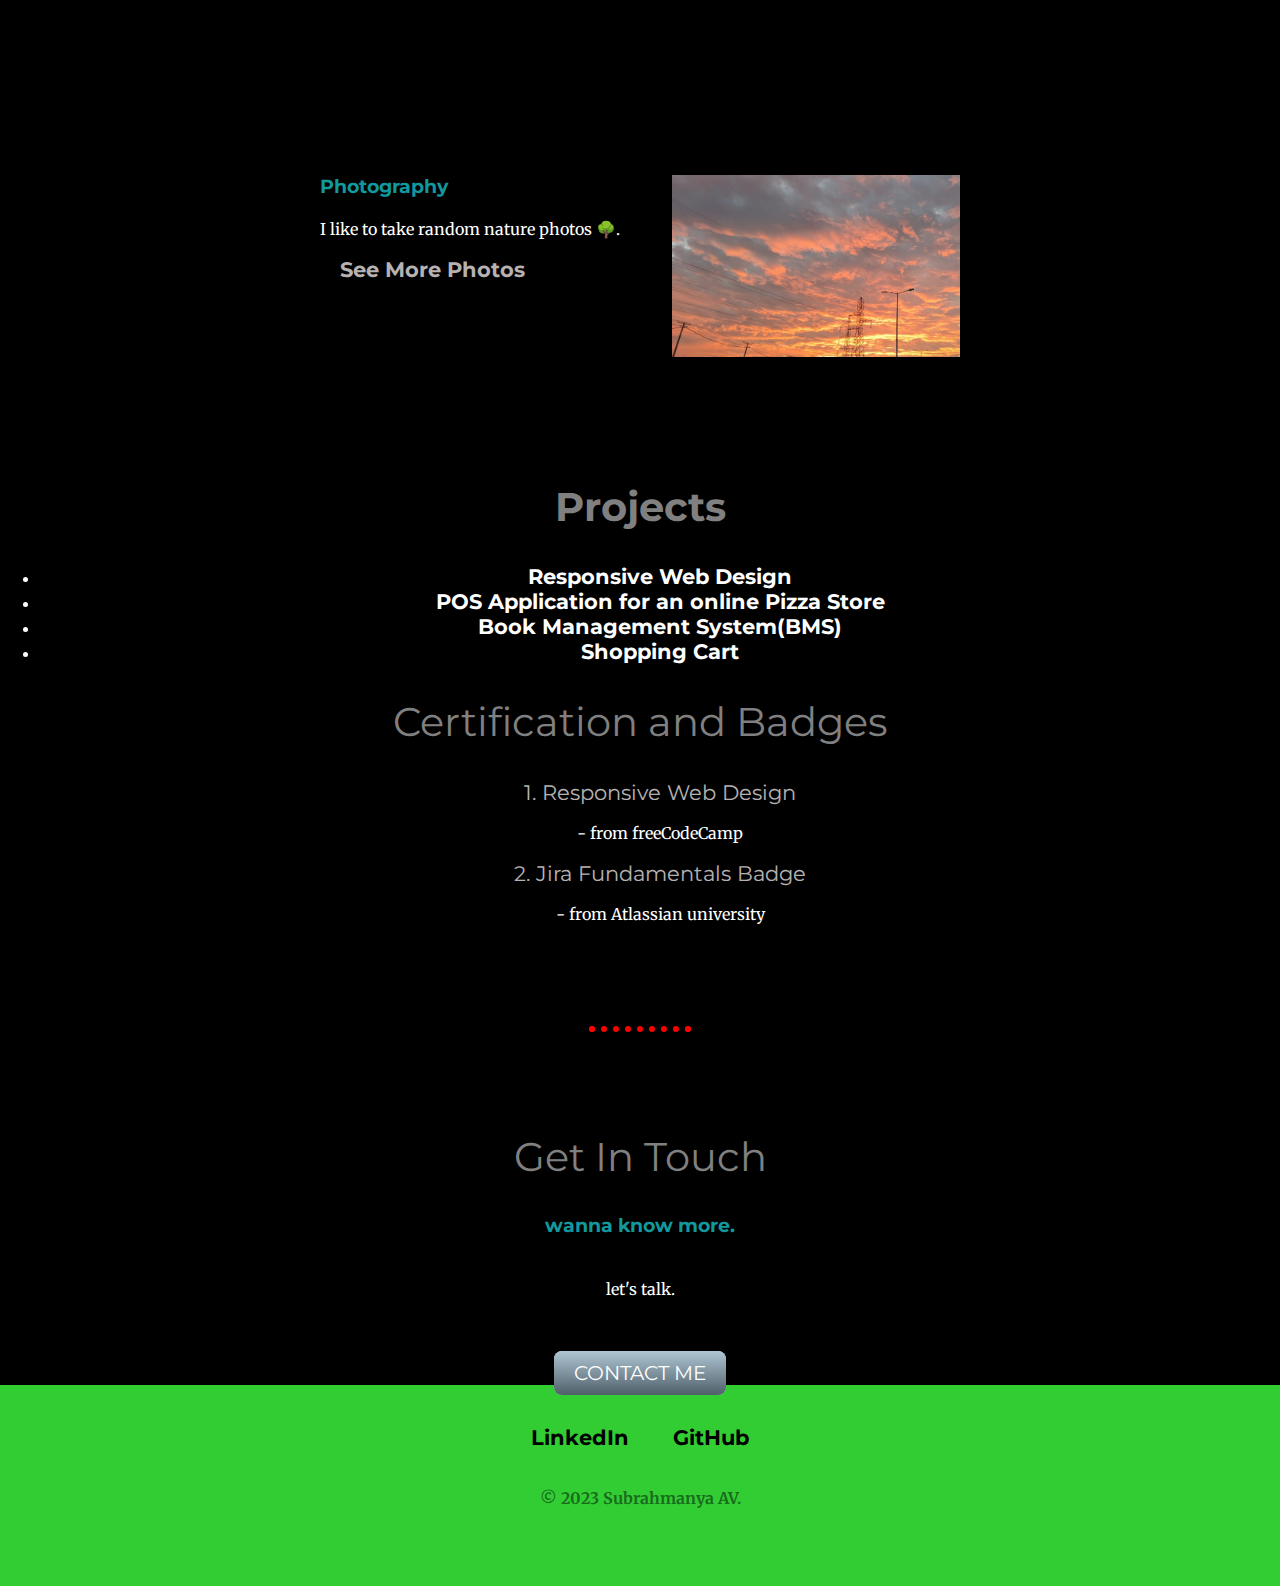
==== commit 690565cf: "Update index.html" ====
--- a/index.html
+++ b/index.html
@@ -14,7 +14,7 @@
     <div class="top-container">
         <img class="top-cloud" src="images/cloud.png" alt="cloud">
         <h1>Subrahmanya AV.</h1>
-        <p>a Programmer</p> 
+        <p>................</p> 
         <img class="bottom-cloud" src="images/cloud.png" alt="cloud-img" >   
         <img src="images/mountain.png" alt="mountain-img">
     </div>
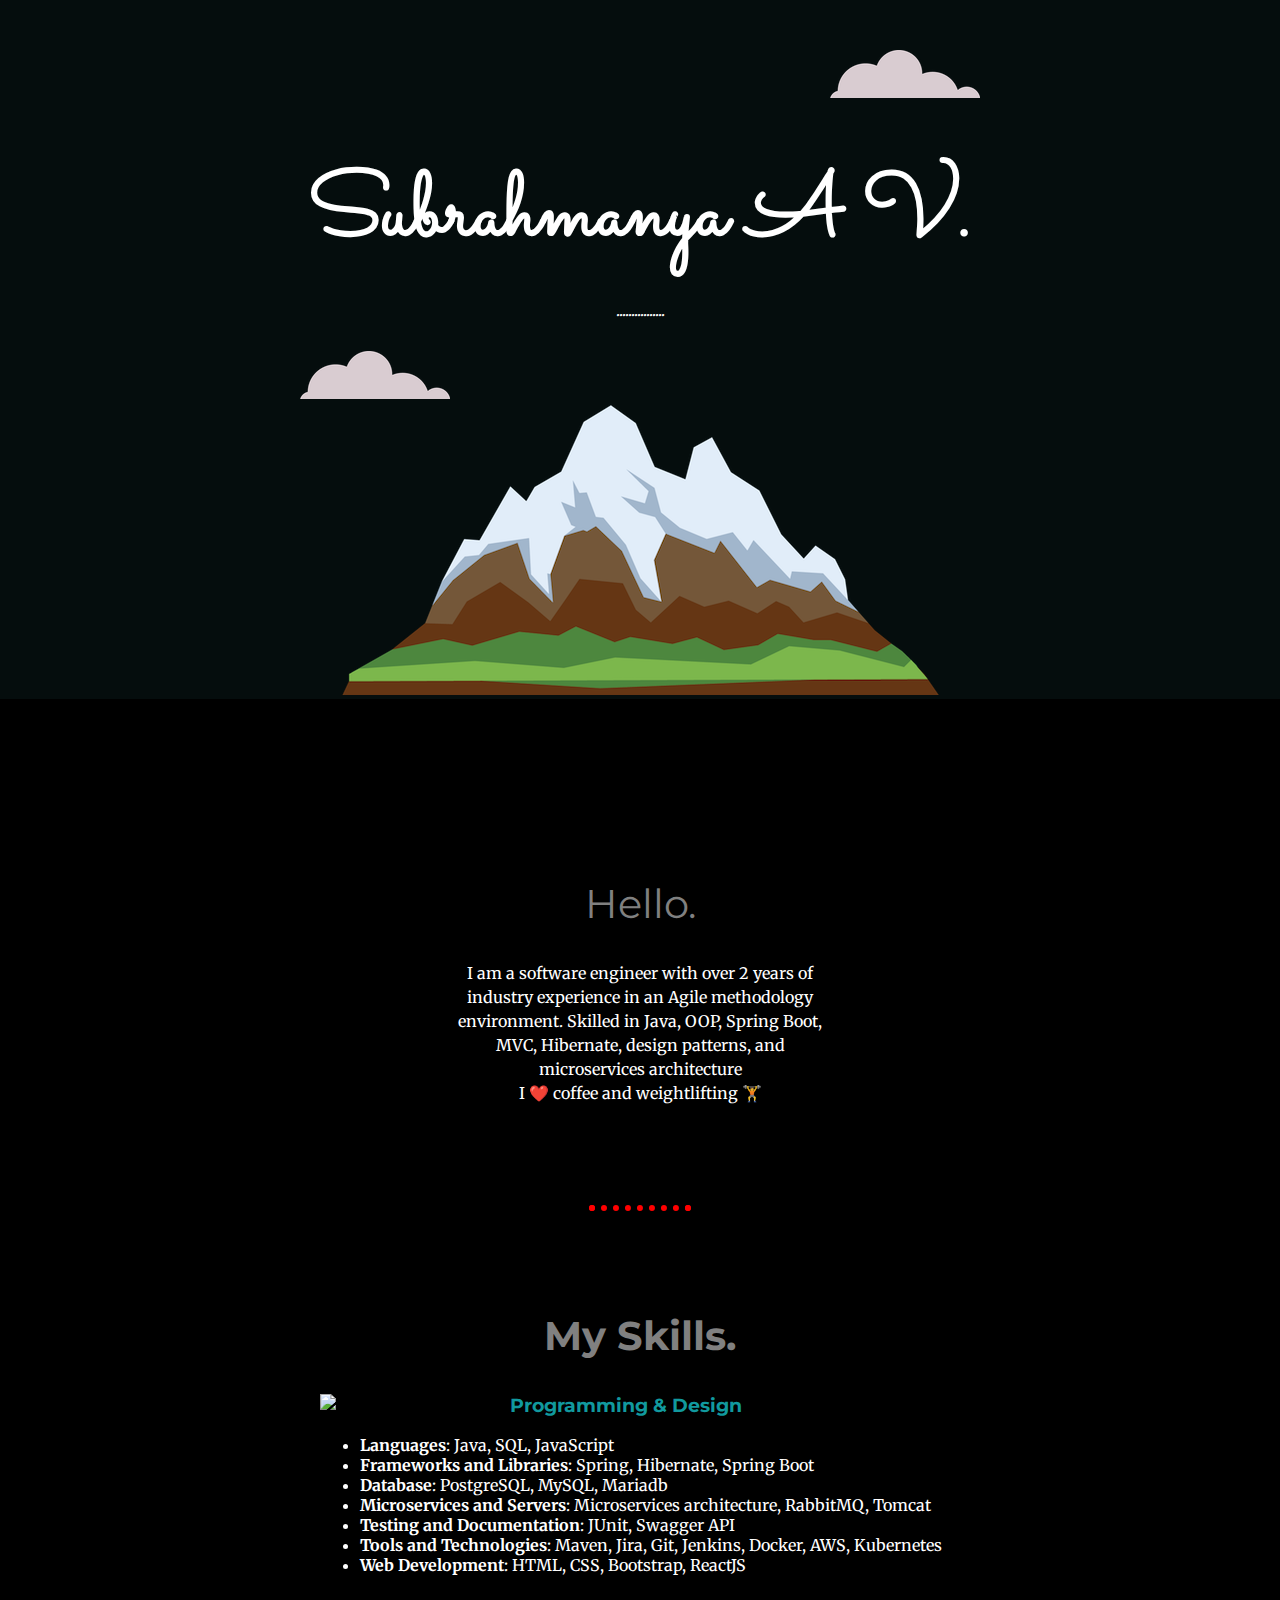
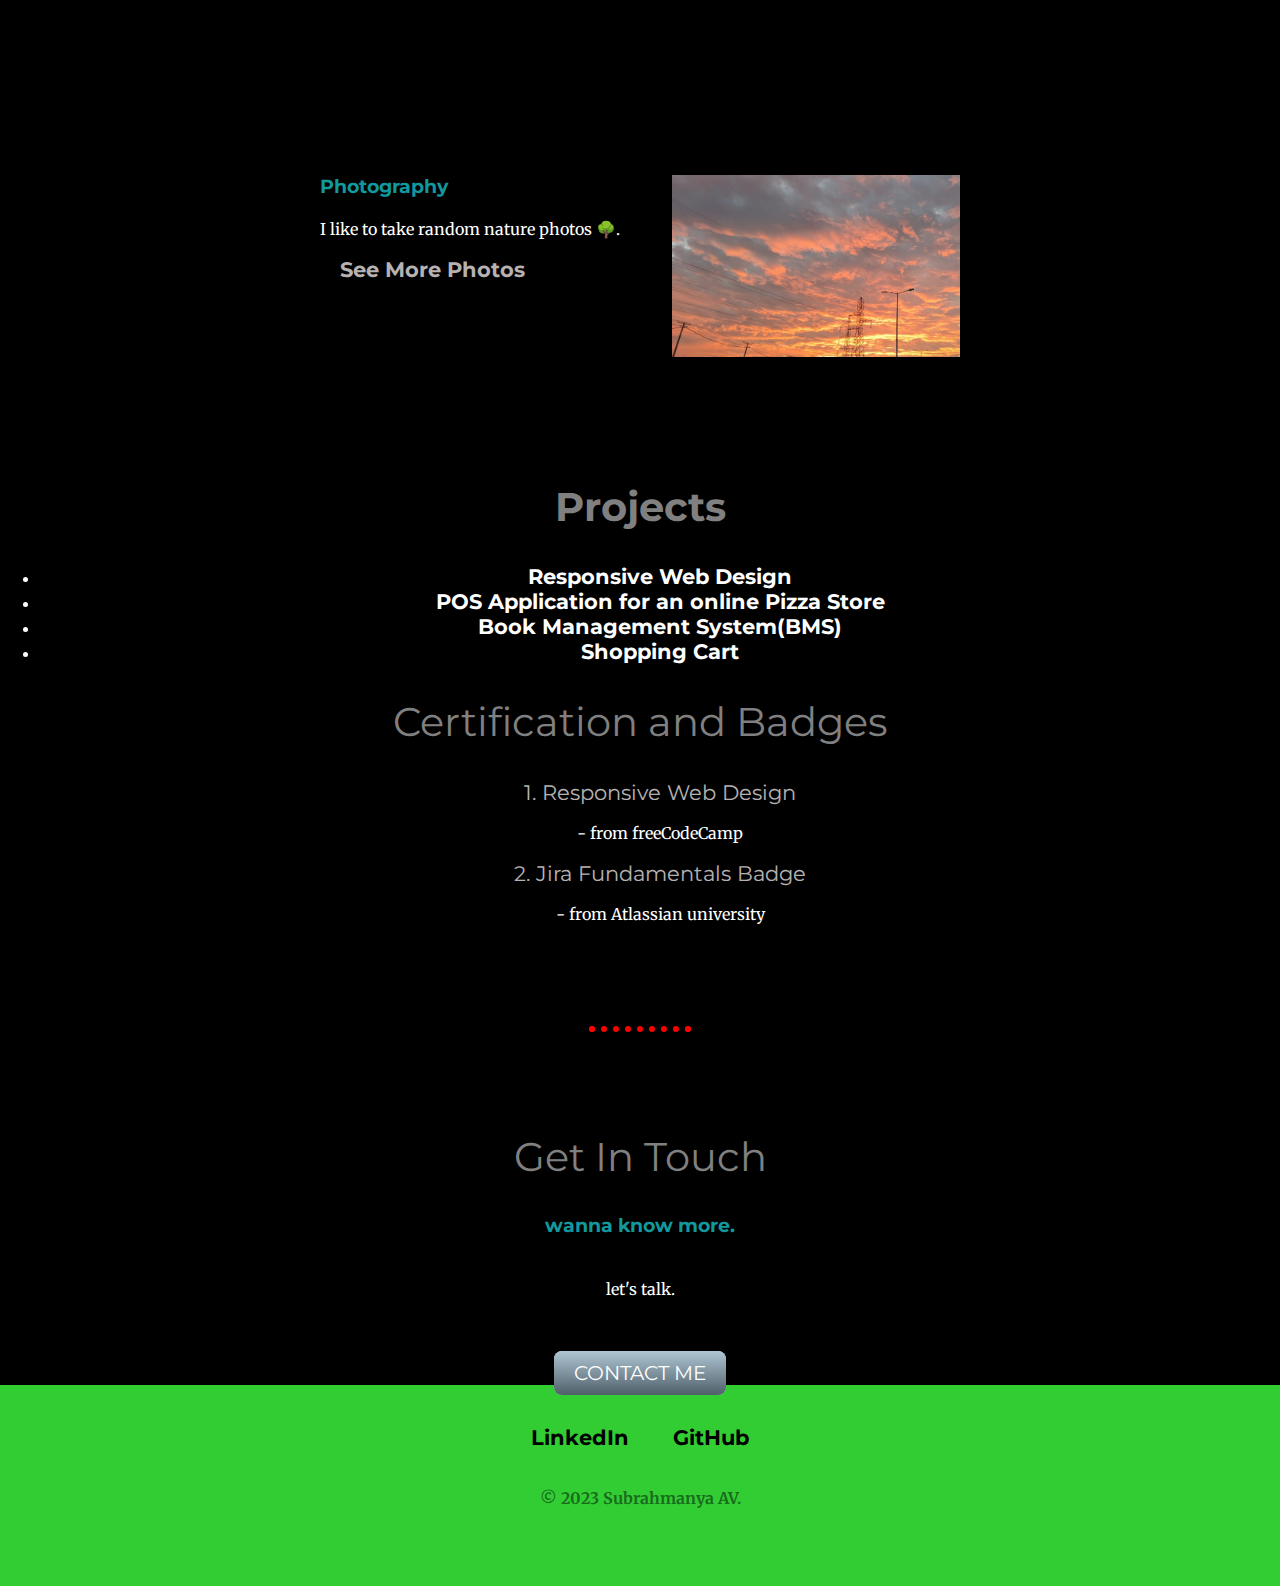
==== commit 9053af3c: "Update index.html" ====
--- a/index.html
+++ b/index.html
@@ -3,7 +3,7 @@
 <head>
     <meta charset="UTF-8">
     <meta http-equiv="X-UA-Compatible" content="IE=edge">
-    <title>Subrahmanya AV</title>
+    <title>Subrahmanya A V</title>
     <link rel="stylesheet" href="css/styles.css">
     <link rel="icon" href="favicon (2).ico">
     <link rel="preconnect" href="https://fonts.googleapis.com">
@@ -13,7 +13,7 @@
 <body>
     <div class="top-container">
         <img class="top-cloud" src="images/cloud.png" alt="cloud">
-        <h1>Subrahmanya AV.</h1>
+        <h1>Subrahmanya A V.</h1>
         <p>................</p> 
         <img class="bottom-cloud" src="images/cloud.png" alt="cloud-img" >   
         <img src="images/mountain.png" alt="mountain-img">
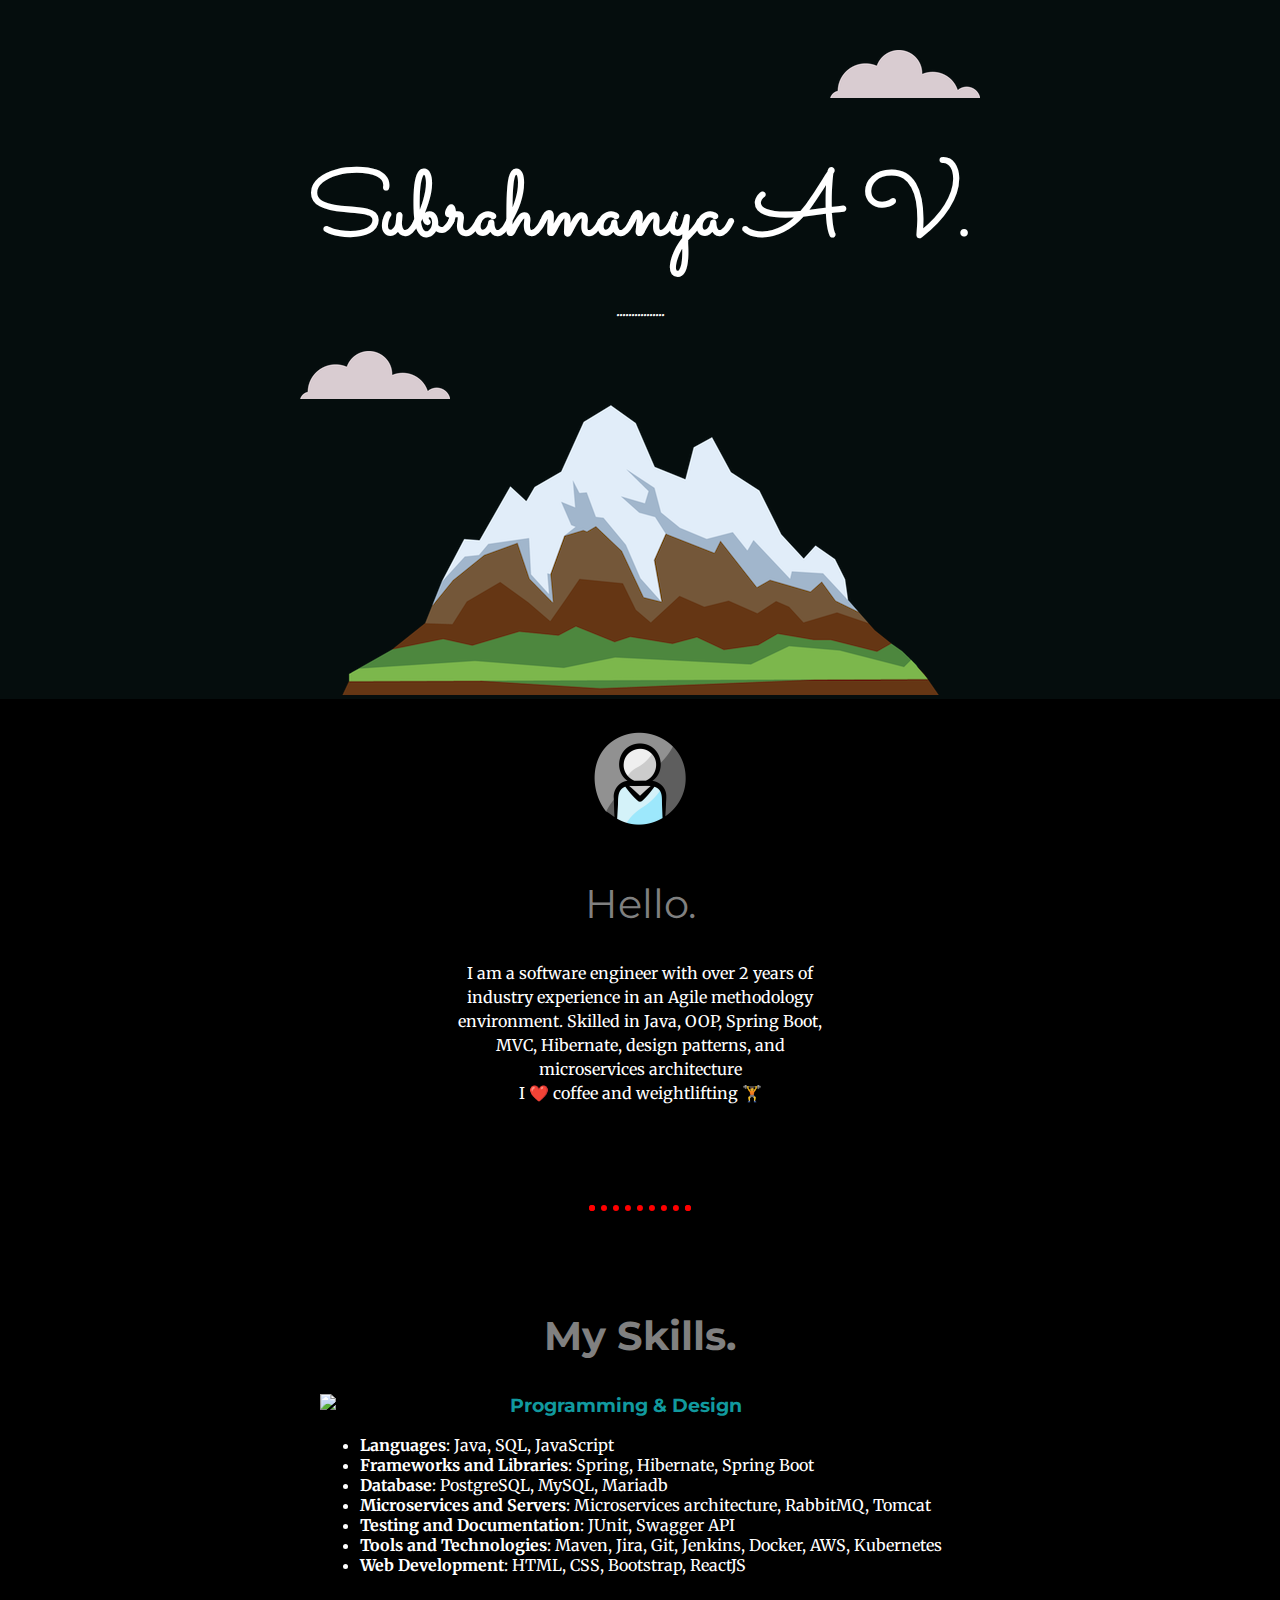
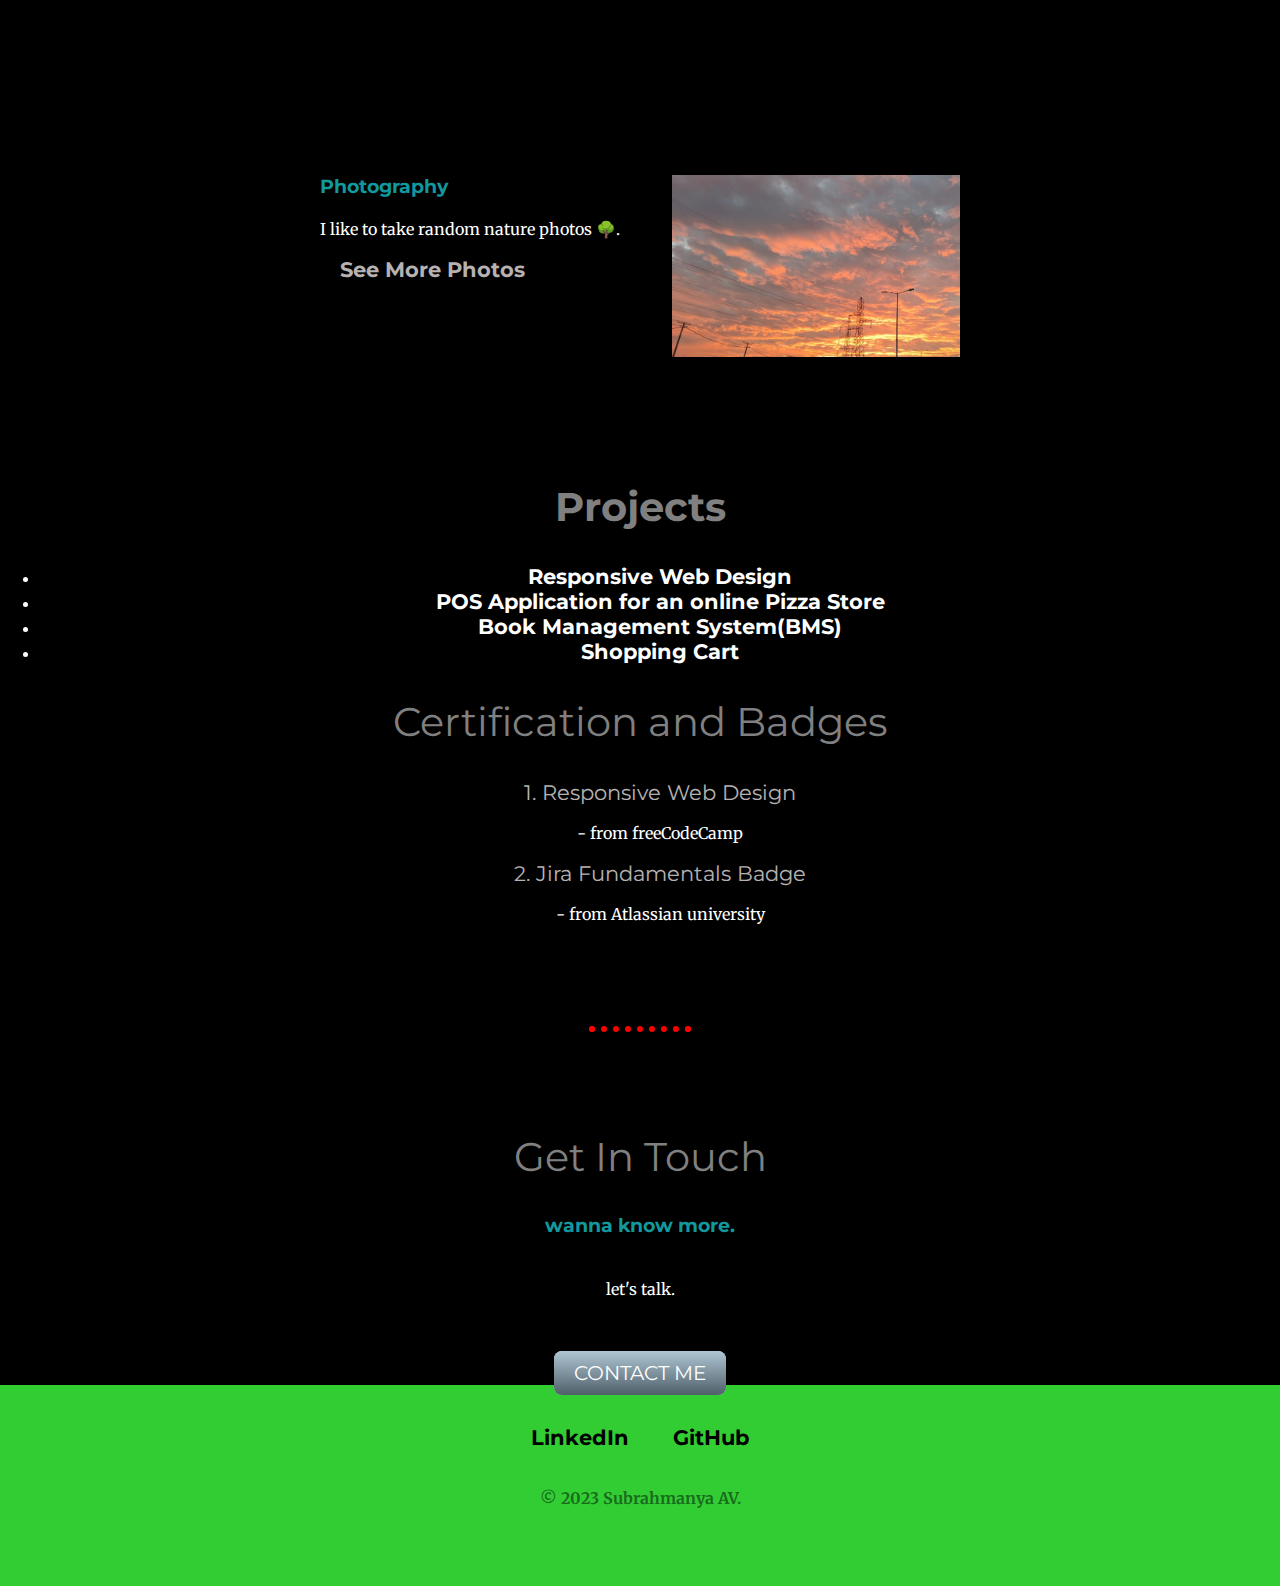
==== commit 0e77658d: "Update index.html" ====
--- a/index.html
+++ b/index.html
@@ -20,7 +20,7 @@
     </div>
     <div class="middle-container">
         <div class="profile">
-          <img class="profile-pic"src="images/tags.png" alt="profile">
+          <img class="profile-pic"src="images/avatar.png" alt="profile">
           <h2>Hello.</h2>
           <p class="intro">I am a software engineer with over 2 years of industry experience in an Agile methodology environment. 
               Skilled in Java, OOP, Spring Boot, MVC, Hibernate, design patterns, and microservices architecture
